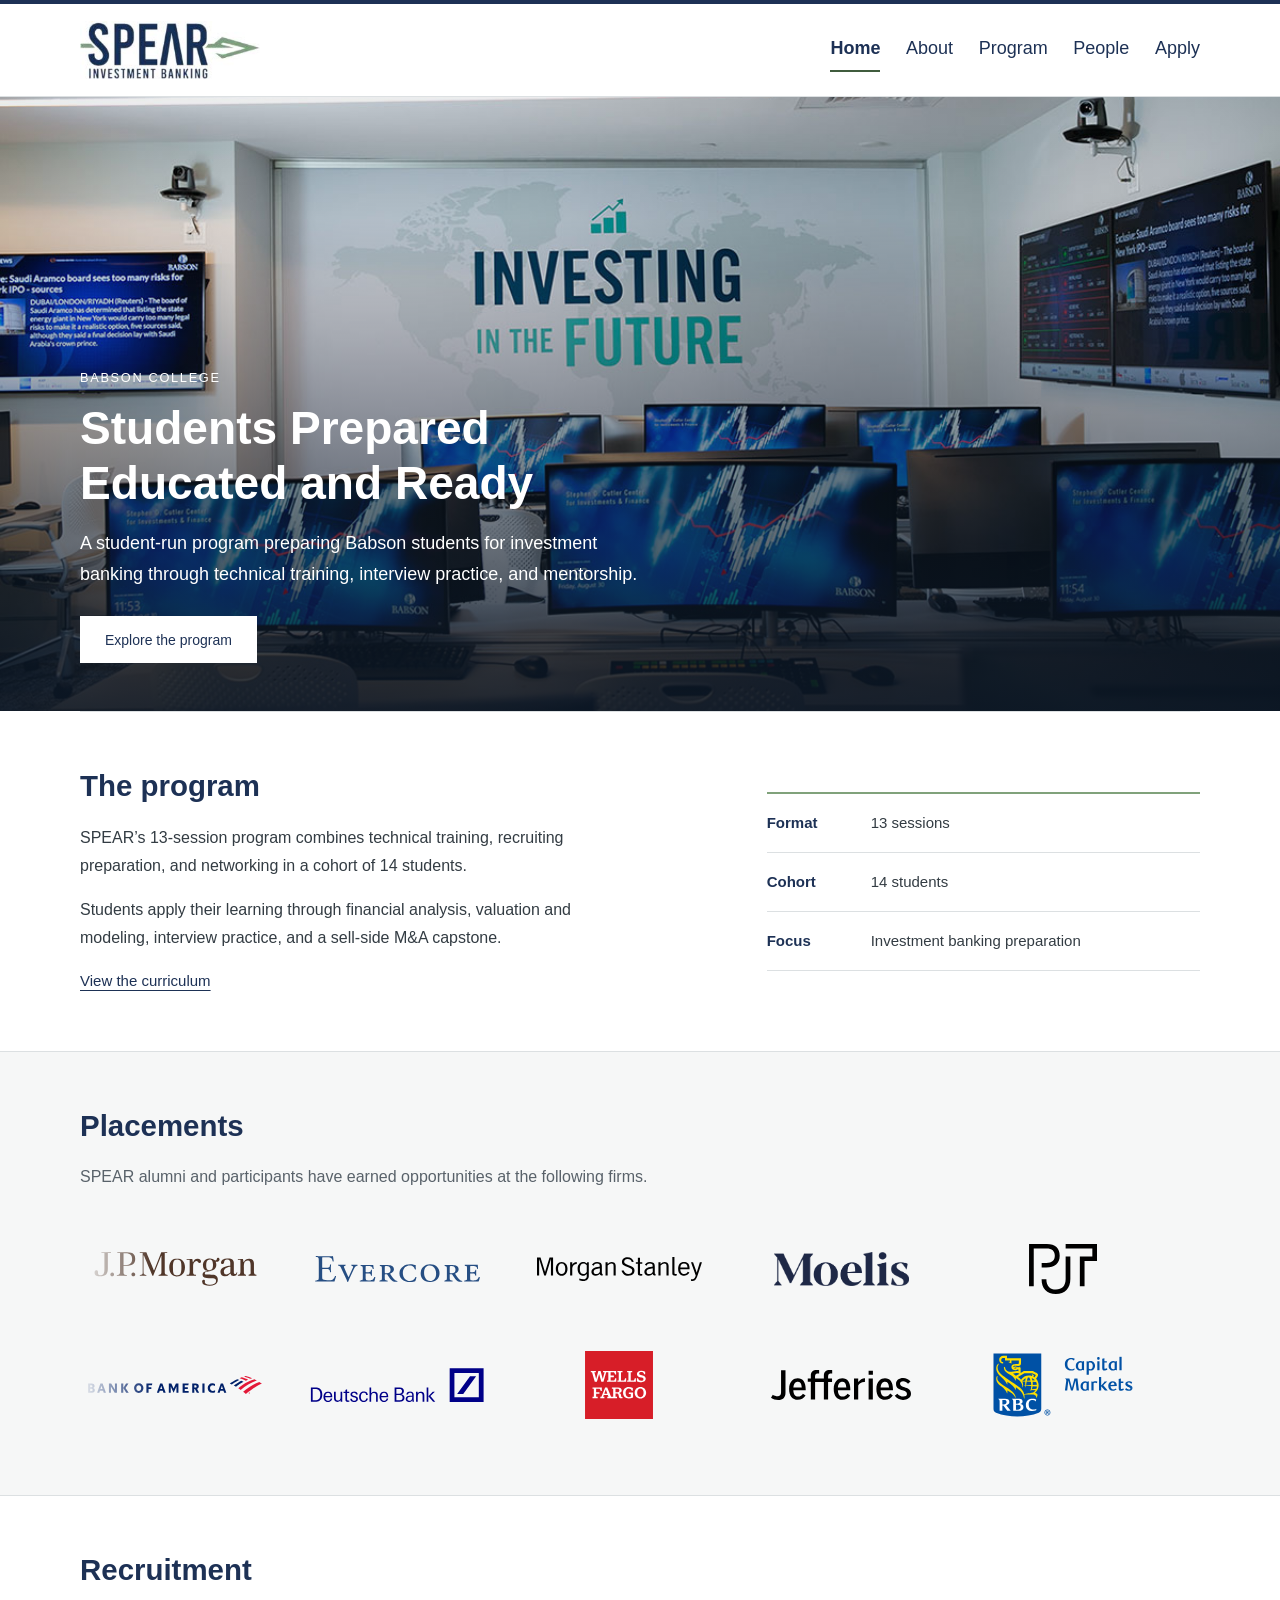
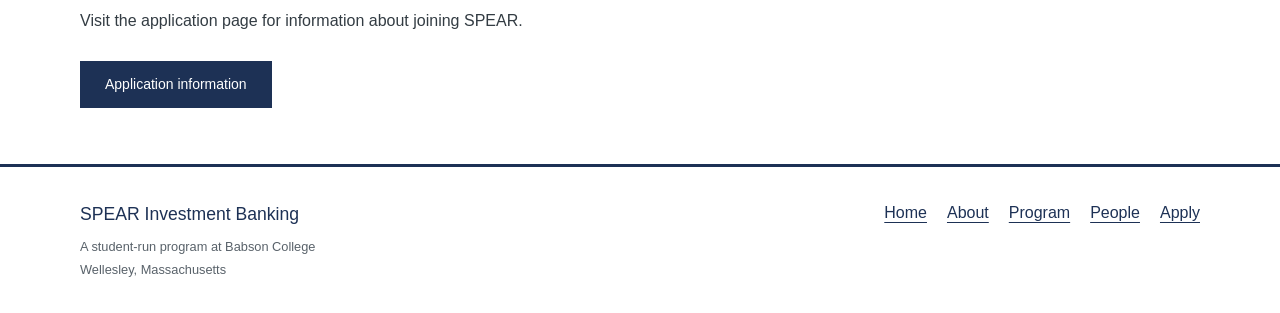
==== index.html @ 6c5a2b83 "Build two-row placement splash with sharper logos and soft edge transitions" ====
<!doctype html>
<html lang="en">
<head>
<meta charset="utf-8">
<meta name="viewport" content="width=device-width, initial-scale=1">
<title>Babson College | SPEAR Investment Banking</title>
<meta name="description" content="SPEAR is a student-run investment banking preparation program at Babson College.">
<link rel="stylesheet" href="styles.css?v=logo-rows-2">
</head>
<body>
<a class="skip-link" href="#main">Skip to content</a>
<header class="site-header"><div class="wrap header-inner">
<a class="logo" href="index.html" aria-label="SPEAR home"><img src="images/spear-logo.jpeg" alt="SPEAR Investment Banking"></a>
<nav class="nav-links" aria-label="Main navigation"><a href="index.html" aria-current="page">Home</a>
<a href="about.html">About</a>
<a href="program.html">Program</a>
<a href="people.html">People</a>
<a href="apply.html">Apply</a></nav>
</div></header>
<main id="main">
<section class="home-hero">
<img class="hero-backdrop" src="images/cutler-center.png" width="1200" height="630" alt="" fetchpriority="high">
<div class="hero-shade"></div>
<div class="wrap hero-content">
<p class="overline">Babson College</p>
<h1>Students Prepared Educated and Ready</h1>
<p class="hero-description">A student-run program preparing Babson students for investment banking through technical training, interview practice, and mentorship.</p>
<a class="button" href="program.html">Explore the program</a>
</div>
</section>
<section class="section wrap overview"><div><h2>The program</h2><p>SPEAR’s 13-session program combines technical training, recruiting preparation, and networking in a cohort of 14 students.</p><p>Students apply their learning through financial analysis, valuation and modeling, interview practice, and a sell-side M&amp;A capstone.</p><a class="text-link" href="program.html">View the curriculum</a></div><dl class="program-facts"><div><dt>Format</dt><dd>13 sessions</dd></div><div><dt>Cohort</dt><dd>14 students</dd></div><div><dt>Focus</dt><dd>Investment banking preparation</dd></div></dl></section>
<section class="section placement-section" id="placements"><div class="wrap"><h2>Placements</h2><p class="placement-description">SPEAR alumni and participants have earned opportunities at the following firms.</p><div class="logo-carousel" data-logo-carousel>
<div class="logo-controls"><button class="logo-toggle" type="button" aria-controls="placement-logos" aria-pressed="false" hidden>Pause logos</button></div>
<div class="logo-viewport" id="placement-logos" role="region" aria-label="Placement firm logos" tabindex="0">
<div class="logo-row"><div class="logo-track"><ul class="logo-group" aria-label="Firms, row 1">
<li><img src="images/firms/jpmorgan.svg" alt="J.P. Morgan" width="180" height="56" decoding="async"><span class="logo-fallback" hidden>J.P. Morgan</span></li>
<li><img src="images/firms/evercore.svg" alt="Evercore" width="180" height="56" decoding="async"><span class="logo-fallback" hidden>Evercore</span></li>
<li><img src="images/firms/morgan-stanley.svg" alt="Morgan Stanley" width="180" height="56" decoding="async"><span class="logo-fallback" hidden>Morgan Stanley</span></li>
<li><img src="images/firms/moelis.png" alt="Moelis" width="180" height="56" decoding="async"><span class="logo-fallback" hidden>Moelis</span></li>
<li><img src="images/firms/pjt.svg" alt="PJT Partners" width="180" height="56" decoding="async"><span class="logo-fallback" hidden>PJT Partners</span></li>
<li><img src="images/firms/houlihan-lokey.svg" alt="Houlihan Lokey" width="180" height="56" decoding="async"><span class="logo-fallback" hidden>Houlihan Lokey</span></li>
<li><img src="images/firms/william-blair.svg" alt="William Blair" width="180" height="56" decoding="async"><span class="logo-fallback" hidden>William Blair</span></li>
<li><img src="images/firms/stifel.svg" alt="Stifel" width="180" height="56" decoding="async"><span class="logo-fallback" hidden>Stifel</span></li>
<li><img src="images/firms/piper-sandler.svg" alt="Piper Sandler" width="180" height="56" decoding="async"><span class="logo-fallback" hidden>Piper Sandler</span></li>
<li><img src="images/firms/goldman-sachs.svg" alt="Goldman Sachs" width="180" height="56" decoding="async"><span class="logo-fallback" hidden>Goldman Sachs</span></li>
</ul></div></div>
<div class="logo-row"><div class="logo-track"><ul class="logo-group" aria-label="Firms, row 2">
<li><img src="images/firms/bank-of-america.svg" alt="Bank of America" width="180" height="56" decoding="async"><span class="logo-fallback" hidden>Bank of America</span></li>
<li><img src="images/firms/deutsche-bank.svg" alt="Deutsche Bank" width="180" height="56" decoding="async"><span class="logo-fallback" hidden>Deutsche Bank</span></li>
<li><img src="images/firms/wells-fargo.svg" alt="Wells Fargo" width="180" height="56" decoding="async"><span class="logo-fallback" hidden>Wells Fargo</span></li>
<li><img src="images/firms/jefferies.svg" alt="Jefferies" width="180" height="56" decoding="async"><span class="logo-fallback" hidden>Jefferies</span></li>
<li><img src="images/firms/rbc.svg" alt="RBC Capital Markets" width="180" height="56" decoding="async"><span class="logo-fallback" hidden>RBC Capital Markets</span></li>
<li><img src="images/firms/rothschild.png" alt="Rothschild &amp; Co" width="180" height="56" decoding="async"><span class="logo-fallback" hidden>Rothschild &amp; Co</span></li>
<li><img src="images/firms/guggenheim.svg" alt="Guggenheim Partners" width="180" height="56" decoding="async"><span class="logo-fallback" hidden>Guggenheim Partners</span></li>
<li><img src="images/firms/bmo.svg" alt="BMO" width="180" height="56" decoding="async"><span class="logo-fallback" hidden>BMO</span></li>
<li><img src="images/firms/raymond-james.svg" alt="Raymond James" width="180" height="56" decoding="async"><span class="logo-fallback" hidden>Raymond James</span></li>
<li><img src="https://www.cantor.com/wp-content/uploads/2024/06/Cantor_logo_regular_RGB.png" alt="Cantor" width="180" height="56" decoding="async"><span class="logo-fallback" hidden>Cantor</span></li>
</ul></div></div>
</div>
</div></div></section>
<section class="section wrap recruitment-summary"><h2>Recruitment</h2><p>Visit the application page for information about joining SPEAR.</p><a class="button" href="apply.html">Application information</a></section></main>
<footer class="site-footer"><div class="wrap footer-inner">
<div><p class="footer-title">SPEAR Investment Banking</p><p>A student-run program at Babson College<br>Wellesley, Massachusetts</p></div>
<nav aria-label="Footer navigation"><a href="index.html" aria-current="page">Home</a>
<a href="about.html">About</a>
<a href="program.html">Program</a>
<a href="people.html">People</a>
<a href="apply.html">Apply</a></nav>
</div></footer>
<script src="script.js?v=logo-rows-2" defer></script>
</body>
</html>
---- styles.css ----
/* Shared colors and type: restrained institutional styling across all pages. */
:root {
  --navy: #1d3155;
  --green: #80a27b;
  --green-ink: #405c3d;
  --text: #333c43;
  --muted: #59626a;
  --line: #dce0e2;
  --white: #ffffff;
  --surface: #f6f7f7;
  --sans: Calibri, Arial, Helvetica, sans-serif;
}
* { box-sizing: border-box; }
html { scroll-behavior: smooth; scroll-padding-top: 7rem; }
body { margin: 0; background: var(--white); color: var(--text); font: 1rem/1.75 var(--sans); }
a { color: var(--navy); text-underline-offset: .25em; }
a:hover { color: var(--green-ink); }
a:focus-visible { outline: 2px solid var(--green-ink); outline-offset: 5px; }
h1, h2, h3, p, figure { margin: 0; }
h1, h2, h3 { font-family: var(--sans); font-weight: 700; color: var(--navy); line-height: 1.2; }
h1 { font-size: clamp(2.25rem, 4vw, 3.5rem); }
h2 { font-size: clamp(1.6rem, 2.3vw, 2rem); }
h3 { font-size: 1.25rem; }
p + p { margin-top: 1rem; }
img { max-width: 100%; display: block; }
.wrap { width: min(1120px, 88%); margin-inline: auto; }
.site-header { position: sticky; top: 0; z-index: 10; background: var(--white); border-top: 4px solid var(--navy); border-bottom: 1px solid var(--line); }
.header-inner { min-height: 92px; display: flex; justify-content: space-between; align-items: center; gap: 2rem; padding-block: 1rem; }
.logo { width: 180px; flex-shrink: 0; }
.nav-links { display: flex; flex-wrap: wrap; gap: 1.6rem; align-items: center; }
.nav-links a { display: inline-flex; align-items: center; min-height: 44px; font-size: 1.125rem; text-decoration: none; border-bottom: 2px solid transparent; }
.nav-links a:hover, .nav-links a[aria-current="page"] { border-bottom-color: var(--green-ink); }
.nav-links a[aria-current="page"] { font-weight: 700; }
.skip-link { position: fixed; top: -10rem; left: 1rem; padding: .75rem 1rem; background: var(--white); z-index: 20; }
.skip-link:focus { top: 1rem; }
.overline { font-size: .8rem; letter-spacing: .13em; text-transform: uppercase; color: var(--green-ink); margin-bottom: 1rem; }
.intro { font-size: 1.125rem; line-height: 1.7; margin-top: 1.4rem; max-width: 62ch; }
.button { display: inline-block; margin-top: 1.6rem; padding: .65rem 1.5rem; background: var(--navy); color: var(--white); font-size: .875rem; text-decoration: none; border: 1px solid var(--navy); }
.button:hover { color: var(--white); background: var(--green-ink); border-color: var(--green-ink); }
.section { padding-block: 3.5rem; }
.section h2 { margin-bottom: 1.25rem; }
.overview { display: grid; grid-template-columns: minmax(0, 1.4fr) minmax(0, 1fr); gap: 5rem; border-top: 1px solid var(--line); }
.overview p { max-width: 62ch; }
.text-link { display: inline-block; margin-top: 1rem; font-size: .9375rem; }
.program-facts { margin: 0; align-self: center; border-top: 2px solid var(--green); }
.program-facts > div { display: grid; grid-template-columns: 5rem 1fr; gap: 1.5rem; border-bottom: 1px solid var(--line); padding-block: 1rem; font-size: .9375rem; }
.program-facts dt { font-weight: 700; color: var(--navy); }
.program-facts dd { margin: 0; }
.placement-section { background: var(--surface); border-block: 1px solid var(--line); }
.placement-description { color: var(--muted); }
.recruitment-summary p { max-width: 65ch; }
.page-heading { padding-block: 3.5rem 2.8rem; border-bottom: 1px solid var(--line); }
.page-content { padding-block: .5rem 3rem; }
.text-section { display: grid; grid-template-columns: minmax(0, 1fr) minmax(0, 2fr); gap: 4rem; padding-block: 2.5rem; border-bottom: 1px solid var(--line); }
.text-section:last-child { border-bottom: 0; }
.text-section p { max-width: 66ch; }
.program-summary { padding-block: 1.5rem .5rem; color: var(--muted); font-size: .9375rem; }
.topic-list { columns: 2; column-gap: 2rem; margin: 1rem 0 0; padding-left: 1.2rem; }
.topic-list li { padding-block: .2rem; break-inside: avoid; }
.availability { color: var(--muted); }
.site-footer { background: var(--white); border-top: 3px solid var(--navy); padding-block: 2rem; }
.footer-inner { display: flex; justify-content: space-between; gap: 2rem; }
.footer-title { font-family: var(--sans); color: var(--navy); font-size: 1.1rem; }
.site-footer p:not(.footer-title) { font-size: .8rem; color: var(--muted); margin-top: .4rem; }
.site-footer nav { display: flex; gap: .5rem 1.25rem; flex-wrap: wrap; align-content: start; }
.site-footer nav a { font-size: 1rem; }
@media (max-width: 900px) {
  .header-inner { flex-direction: column; gap: .5rem; }
  .logo { width: 165px; }
  .nav-links { justify-content: center; gap: .25rem 1.5rem; }
  .overview { gap: 2.5rem; }
  .text-section { gap: 2rem; grid-template-columns: minmax(0, 1fr) minmax(0, 1.8fr); }
  .footer-inner { flex-direction: column; }
  html { scroll-padding-top: 10rem; }
}
@media (max-width: 640px) {
  .site-header { position: relative; }
  html { scroll-padding-top: 1rem; }
  .wrap { width: 88%; }
  .overview, .text-section { grid-template-columns: minmax(0, 1fr); gap: 1.5rem; }
      .section { padding-block: 2.5rem; }
  .page-heading { padding-block: 2.5rem 2rem; }
  .text-section { padding-block: 2rem; }
  .topic-list { columns: 1; }
}
@media (prefers-reduced-motion: reduce) { html { scroll-behavior: auto; } }

/* The supplied Cutler photo fills the hero; shading is vertical, not a white fade. */
.home-hero { position: relative; isolation: isolate; overflow: hidden; background: var(--navy); min-height: clamp(540px, 48vw, 650px); display: flex; align-items: flex-end; }
.hero-backdrop { position: absolute; inset: 0; width: 100%; height: 100%; object-fit: cover; object-position: center 40%; z-index: -2; }
.hero-shade { position: absolute; inset: 0; background: linear-gradient(180deg, rgba(12,24,39,.08) 20%, rgba(12,24,39,.38) 48%, rgba(12,24,39,.9) 100%); z-index: -1; }
.hero-content { padding-block: 3rem; color: var(--white); }
.hero-content .overline { color: var(--white); margin-bottom: .7rem; }
.hero-content h1 { color: var(--white); font-size: clamp(2rem, 3.6vw, 3rem); max-width: 24ch; }
.hero-description { max-width: 58ch; margin-top: 1rem; font-size: 1.125rem; color: var(--white); }
.hero-content .button { border-color: var(--white); background: var(--white); color: var(--navy); }
.hero-content .button:hover { background: var(--green); border-color: var(--green); }
.hero-content a:focus-visible { outline-color: var(--white); }
.team-heading { margin-bottom: 2.5rem; }
.team-heading p { color: var(--muted); margin-top: .8rem; }
.facilitator-grid { display: grid; grid-template-columns: repeat(3, minmax(0, 1fr)); gap: 2.5rem; }
.facilitator { border-top: 3px solid var(--green); padding-top: 1.5rem; }
.facilitator h3 { font-size: 1.55rem; }
.class-year { color: var(--muted); font-size: .875rem; margin-bottom: .6rem; }
.facilitator .role { color: var(--green-ink); font-size: .9375rem; font-weight: 700; margin-top: .5rem; }
.facilitator > p:not(.class-year):not(.role) { margin-top: 1.1rem; }
.profile-links { display: flex; flex-wrap: wrap; gap: .7rem 1.2rem; margin-top: 1.3rem; font-size: .9375rem; }
@media (max-width: 760px) {
  .facilitator-grid { grid-template-columns: 1fr; gap: 2rem; }
  .facilitator { max-width: 65ch; }
}
@media (max-width: 640px) {
  .home-hero { min-height: 570px; }
  .hero-content { padding-block: 2rem; }
  .hero-backdrop { object-position: 52% center; }
  .hero-shade { background: linear-gradient(180deg, rgba(12,24,39,.1) 10%, rgba(12,24,39,.55) 40%, rgba(12,24,39,.94) 100%); }
  .hero-description { max-width: 100%; font-size: 1rem; }
}

/* Two continuous rows with feathered edges and a static reduced-motion layout. */
.logo-carousel { position: relative; margin-top: 1.5rem; }
.logo-controls { position: absolute; z-index: 2; right: 0; top: -2rem; }
.logo-toggle:not(:focus-visible) { position: absolute; width: 1px; height: 1px; padding: 0; margin: -1px; overflow: hidden; clip-path: inset(50%); white-space: nowrap; }
.logo-toggle { border: 1px solid var(--line); padding: .4rem .9rem; min-height: 44px; background: var(--white); color: var(--navy); font: 1rem var(--sans); cursor: pointer; }
.logo-toggle:hover { border-color: var(--navy); }
.logo-toggle:focus-visible, .logo-viewport:focus-visible { outline: 2px solid var(--green-ink); outline-offset: 4px; }
.logo-carousel [hidden] { display: none !important; }
.logo-viewport { background: transparent; }
.logo-row { overflow-x: auto; }
.logo-carousel.is-enhanced .logo-row {
  overflow: hidden;
  mask-image: linear-gradient(to right, transparent, #000 72px, #000 calc(100% - 72px), transparent);
  -webkit-mask-image: linear-gradient(to right, transparent, #000 72px, #000 calc(100% - 72px), transparent);
}
.logo-row + .logo-row { margin-top: .5rem; }
.logo-track { display: flex; width: max-content; }
.logo-group { display: flex; align-items: center; flex: 0 0 auto; gap: 2rem; list-style: none; margin: 0; padding: .75rem 2rem .75rem 0; }
.logo-group li { width: 190px; height: 84px; flex: 0 0 auto; display: flex; align-items: center; justify-content: center; padding: .5rem; }
.logo-group img { width: var(--logo-width, 165px); height: var(--logo-height, 50px); object-fit: contain; mix-blend-mode: multiply; }
.logo-group img[src*="pjt."] { filter: brightness(0); --logo-width: 90px; }
.logo-group img[src*="william-blair"] { filter: brightness(0); --logo-width: 165px; }
.logo-group img[src*="wells-fargo"] { --logo-width: 68px; --logo-height: 68px; mix-blend-mode: normal; }
.logo-group img[src*="goldman-sachs"] { --logo-width: 92px; --logo-height: 64px; }
.logo-group img[src*="deutsche-bank"] { --logo-width: 180px; --logo-height: 50px; }
.logo-group img[src*="rbc."] { --logo-width: 145px; --logo-height: 64px; }
.logo-group img[src*="stifel"] { --logo-width: 130px; }
.logo-group img[src*="bmo."] { --logo-width: 130px; }
.logo-group img[src*="jefferies"] { --logo-width: 140px; }
.logo-fallback { color: var(--navy); font-weight: 700; text-align: center; }
.logo-carousel.is-enhanced .logo-viewport { overflow-x: hidden; }
.logo-carousel.is-enhanced .logo-track { animation: logos-scroll 55s linear infinite; }
.logo-carousel.is-enhanced .logo-row:nth-child(2) .logo-track { animation-direction: reverse; }
.logo-carousel:hover .logo-track,
.logo-carousel:focus-within .logo-track,
.logo-carousel[data-paused="true"] .logo-track { animation-play-state: paused; }
@keyframes logos-scroll { to { transform: translateX(-50%); } }
@media (prefers-reduced-motion: reduce) {
  .logo-carousel.is-enhanced .logo-track { animation: none; transform: none; }
  .logo-carousel.is-enhanced .logo-row { overflow: visible; mask-image: none; -webkit-mask-image: none; }
  .logo-track { width: 100%; }
  .logo-group { width: 100%; flex-wrap: wrap; justify-content: center; gap: 1rem; padding: 1rem 0; }
  .logo-group[aria-hidden="true"], .logo-controls { display: none; }
}

.logo-group img[src*="moelis"] { --logo-width: 135px; --logo-height: 40px; }
.logo-group img[src*="bank-of-america"] { --logo-width: 185px; }
.logo-group img[src*="goldman-sachs"] { --logo-width: 105px; }

.logo-group img[src*="Cantor_logo"] { --logo-width: 130px; }
@media (max-width: 640px) { .logo-carousel.is-enhanced .logo-row { mask-image: linear-gradient(to right, transparent, #000 32px, #000 calc(100% - 32px), transparent); -webkit-mask-image: linear-gradient(to right, transparent, #000 32px, #000 calc(100% - 32px), transparent); } }
@media (max-width: 640px) and (prefers-reduced-motion: reduce) { .logo-carousel.is-enhanced .logo-row { mask-image: none; -webkit-mask-image: none; } }
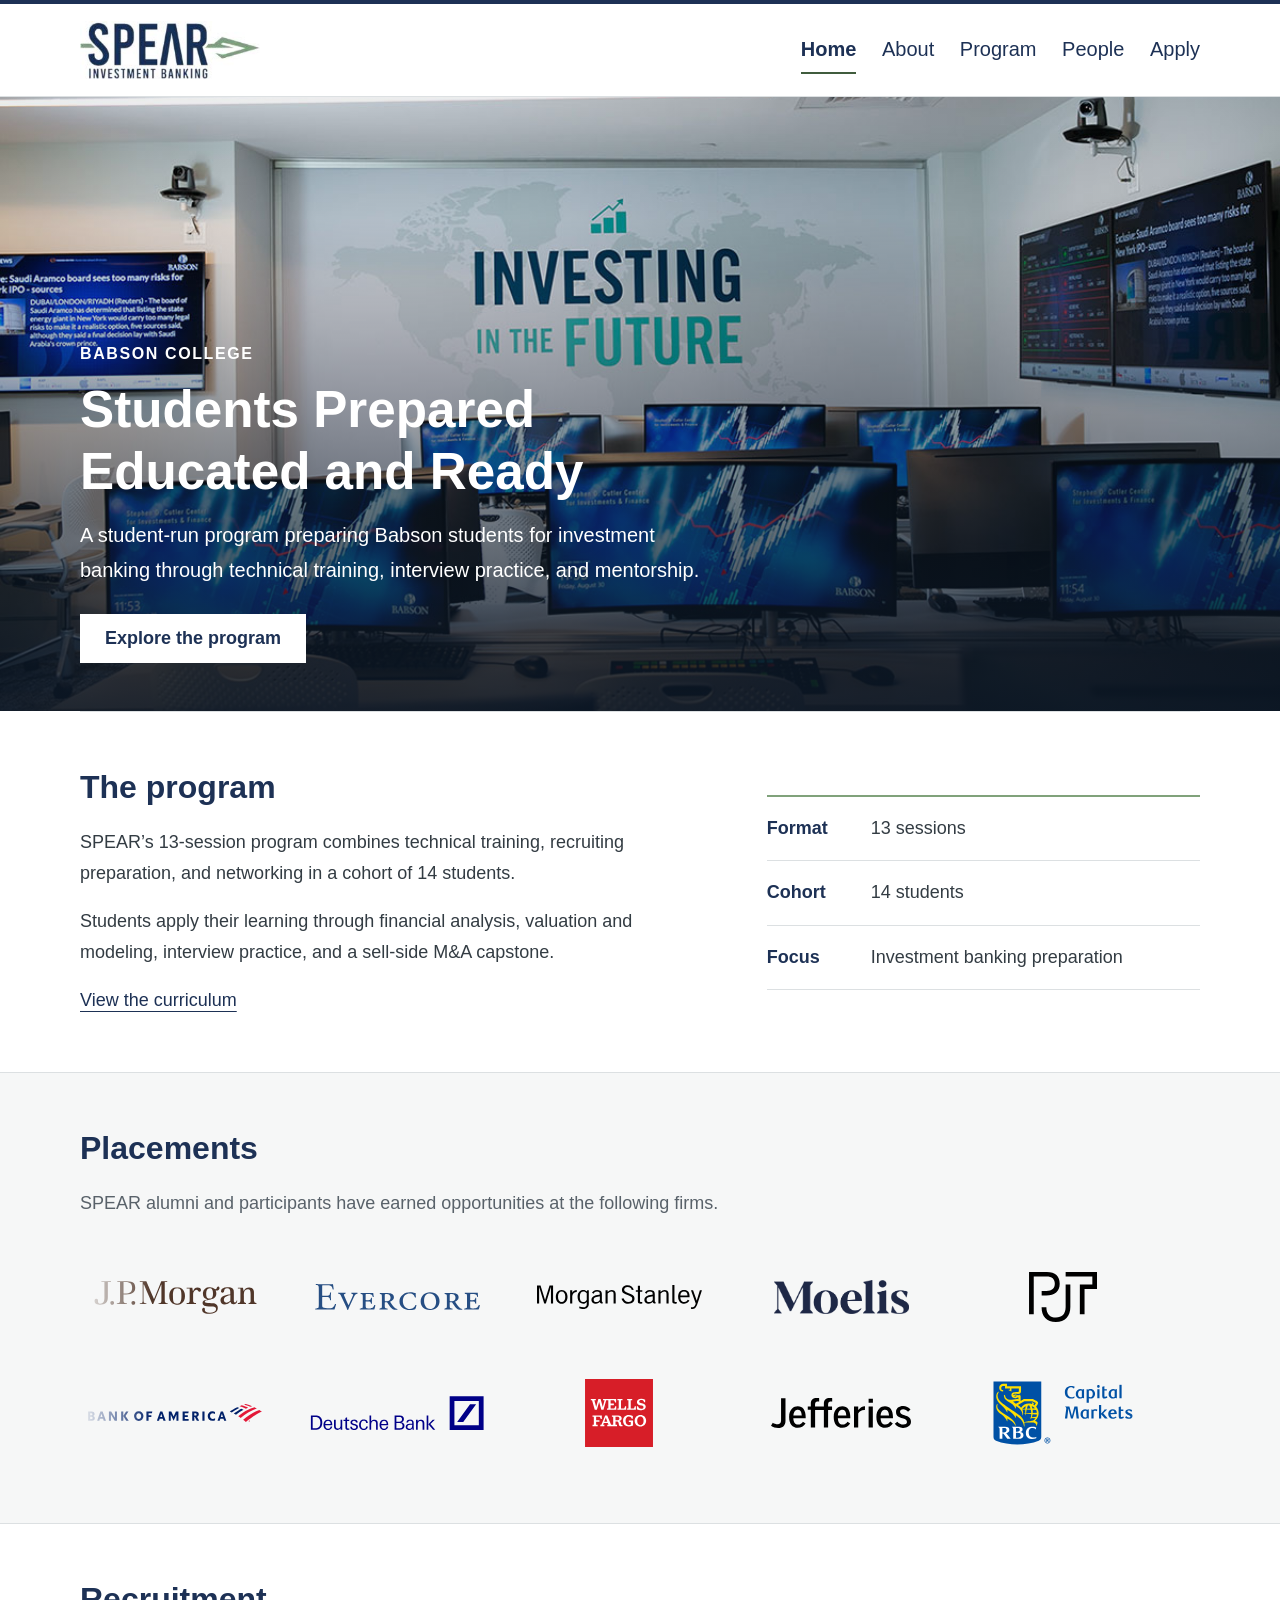
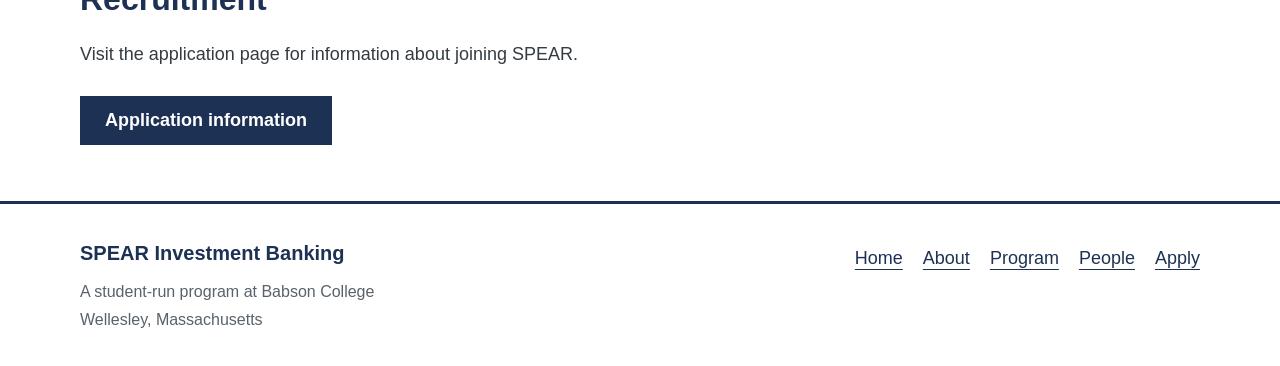
==== commit 79559cd3: "Improve typography and reading comfort across all five pages" ====
--- a/index.html
+++ b/index.html
@@ -5,7 +5,7 @@
 <meta name="viewport" content="width=device-width, initial-scale=1">
 <title>Babson College | SPEAR Investment Banking</title>
 <meta name="description" content="SPEAR is a student-run investment banking preparation program at Babson College.">
-<link rel="stylesheet" href="styles.css?v=logo-rows-2">
+<link rel="stylesheet" href="styles.css?v=readability-1">
 </head>
 <body>
 <a class="skip-link" href="#main">Skip to content</a>
--- a/styles.css
+++ b/styles.css
@@ -12,15 +12,15 @@
 }
 * { box-sizing: border-box; }
 html { scroll-behavior: smooth; scroll-padding-top: 7rem; }
-body { margin: 0; background: var(--white); color: var(--text); font: 1rem/1.75 var(--sans); }
+body { margin: 0; background: var(--white); color: var(--text); font: 1.125rem/1.75 var(--sans); }
 a { color: var(--navy); text-underline-offset: .25em; }
 a:hover { color: var(--green-ink); }
 a:focus-visible { outline: 2px solid var(--green-ink); outline-offset: 5px; }
 h1, h2, h3, p, figure { margin: 0; }
 h1, h2, h3 { font-family: var(--sans); font-weight: 700; color: var(--navy); line-height: 1.2; }
 h1 { font-size: clamp(2.25rem, 4vw, 3.5rem); }
-h2 { font-size: clamp(1.6rem, 2.3vw, 2rem); }
-h3 { font-size: 1.25rem; }
+h2 { font-size: clamp(1.875rem, 2.5vw, 2.25rem); }
+h3 { font-size: 1.5rem; }
 p + p { margin-top: 1rem; }
 img { max-width: 100%; display: block; }
 .wrap { width: min(1120px, 88%); margin-inline: auto; }
@@ -28,22 +28,22 @@
 .header-inner { min-height: 92px; display: flex; justify-content: space-between; align-items: center; gap: 2rem; padding-block: 1rem; }
 .logo { width: 180px; flex-shrink: 0; }
 .nav-links { display: flex; flex-wrap: wrap; gap: 1.6rem; align-items: center; }
-.nav-links a { display: inline-flex; align-items: center; min-height: 44px; font-size: 1.125rem; text-decoration: none; border-bottom: 2px solid transparent; }
+.nav-links a { display: inline-flex; align-items: center; min-height: 48px; font-size: 1.25rem; text-decoration: none; border-bottom: 2px solid transparent; }
 .nav-links a:hover, .nav-links a[aria-current="page"] { border-bottom-color: var(--green-ink); }
 .nav-links a[aria-current="page"] { font-weight: 700; }
 .skip-link { position: fixed; top: -10rem; left: 1rem; padding: .75rem 1rem; background: var(--white); z-index: 20; }
 .skip-link:focus { top: 1rem; }
-.overline { font-size: .8rem; letter-spacing: .13em; text-transform: uppercase; color: var(--green-ink); margin-bottom: 1rem; }
-.intro { font-size: 1.125rem; line-height: 1.7; margin-top: 1.4rem; max-width: 62ch; }
-.button { display: inline-block; margin-top: 1.6rem; padding: .65rem 1.5rem; background: var(--navy); color: var(--white); font-size: .875rem; text-decoration: none; border: 1px solid var(--navy); }
+.overline { font-size: 1rem; font-weight: 600; letter-spacing: .1em; text-transform: uppercase; color: var(--green-ink); margin-bottom: 1rem; }
+.intro { font-size: 1.25rem; line-height: 1.7; margin-top: 1.4rem; max-width: 62ch; }
+.button { display: inline-block; margin-top: 1.6rem; padding: .65rem 1.5rem; background: var(--navy); color: var(--white); font-size: 1.125rem; font-weight: 600; line-height: 1.5; min-height: 48px; text-decoration: none; border: 1px solid var(--navy); }
 .button:hover { color: var(--white); background: var(--green-ink); border-color: var(--green-ink); }
 .section { padding-block: 3.5rem; }
 .section h2 { margin-bottom: 1.25rem; }
 .overview { display: grid; grid-template-columns: minmax(0, 1.4fr) minmax(0, 1fr); gap: 5rem; border-top: 1px solid var(--line); }
 .overview p { max-width: 62ch; }
-.text-link { display: inline-block; margin-top: 1rem; font-size: .9375rem; }
+.text-link { display: inline-block; margin-top: 1rem; font-size: 1.125rem; }
 .program-facts { margin: 0; align-self: center; border-top: 2px solid var(--green); }
-.program-facts > div { display: grid; grid-template-columns: 5rem 1fr; gap: 1.5rem; border-bottom: 1px solid var(--line); padding-block: 1rem; font-size: .9375rem; }
+.program-facts > div { display: grid; grid-template-columns: 5rem 1fr; gap: 1.5rem; border-bottom: 1px solid var(--line); padding-block: 1rem; font-size: 1.125rem; }
 .program-facts dt { font-weight: 700; color: var(--navy); }
 .program-facts dd { margin: 0; }
 .placement-section { background: var(--surface); border-block: 1px solid var(--line); }
@@ -54,16 +54,16 @@
 .text-section { display: grid; grid-template-columns: minmax(0, 1fr) minmax(0, 2fr); gap: 4rem; padding-block: 2.5rem; border-bottom: 1px solid var(--line); }
 .text-section:last-child { border-bottom: 0; }
 .text-section p { max-width: 66ch; }
-.program-summary { padding-block: 1.5rem .5rem; color: var(--muted); font-size: .9375rem; }
+.program-summary { padding-block: 1.5rem .5rem; color: var(--muted); font-size: 1.125rem; }
 .topic-list { columns: 2; column-gap: 2rem; margin: 1rem 0 0; padding-left: 1.2rem; }
-.topic-list li { padding-block: .2rem; break-inside: avoid; }
+.topic-list li { padding-block: .35rem; break-inside: avoid; }
 .availability { color: var(--muted); }
 .site-footer { background: var(--white); border-top: 3px solid var(--navy); padding-block: 2rem; }
 .footer-inner { display: flex; justify-content: space-between; gap: 2rem; }
-.footer-title { font-family: var(--sans); color: var(--navy); font-size: 1.1rem; }
-.site-footer p:not(.footer-title) { font-size: .8rem; color: var(--muted); margin-top: .4rem; }
+.footer-title { font-family: var(--sans); color: var(--navy); font-size: 1.25rem; font-weight: 600; }
+.site-footer p:not(.footer-title) { font-size: 1rem; color: var(--muted); margin-top: .4rem; }
 .site-footer nav { display: flex; gap: .5rem 1.25rem; flex-wrap: wrap; align-content: start; }
-.site-footer nav a { font-size: 1rem; }
+.site-footer nav a { display: inline-flex; align-items: center; min-height: 44px; font-size: 1.125rem; }
 @media (max-width: 900px) {
   .header-inner { flex-direction: column; gap: .5rem; }
   .logo { width: 165px; }
@@ -91,8 +91,8 @@
 .hero-shade { position: absolute; inset: 0; background: linear-gradient(180deg, rgba(12,24,39,.08) 20%, rgba(12,24,39,.38) 48%, rgba(12,24,39,.9) 100%); z-index: -1; }
 .hero-content { padding-block: 3rem; color: var(--white); }
 .hero-content .overline { color: var(--white); margin-bottom: .7rem; }
-.hero-content h1 { color: var(--white); font-size: clamp(2rem, 3.6vw, 3rem); max-width: 24ch; }
-.hero-description { max-width: 58ch; margin-top: 1rem; font-size: 1.125rem; color: var(--white); }
+.hero-content h1 { color: var(--white); font-size: clamp(2.25rem, 4vw, 3.25rem); max-width: 24ch; }
+.hero-description { max-width: 58ch; margin-top: 1rem; font-size: 1.25rem; color: var(--white); }
 .hero-content .button { border-color: var(--white); background: var(--white); color: var(--navy); }
 .hero-content .button:hover { background: var(--green); border-color: var(--green); }
 .hero-content a:focus-visible { outline-color: var(--white); }
@@ -100,12 +100,12 @@
 .team-heading p { color: var(--muted); margin-top: .8rem; }
 .facilitator-grid { display: grid; grid-template-columns: repeat(3, minmax(0, 1fr)); gap: 2.5rem; }
 .facilitator { border-top: 3px solid var(--green); padding-top: 1.5rem; }
-.facilitator h3 { font-size: 1.55rem; }
-.class-year { color: var(--muted); font-size: .875rem; margin-bottom: .6rem; }
-.facilitator .role { color: var(--green-ink); font-size: .9375rem; font-weight: 700; margin-top: .5rem; }
+.facilitator h3 { font-size: 1.75rem; }
+.class-year { color: var(--muted); font-size: 1rem; margin-bottom: .6rem; }
+.facilitator .role { color: var(--green-ink); font-size: 1.125rem; font-weight: 700; margin-top: .5rem; }
 .facilitator > p:not(.class-year):not(.role) { margin-top: 1.1rem; }
-.profile-links { display: flex; flex-wrap: wrap; gap: .7rem 1.2rem; margin-top: 1.3rem; font-size: .9375rem; }
-@media (max-width: 760px) {
+.profile-links { display: flex; flex-wrap: wrap; gap: .7rem 1.2rem; margin-top: 1.3rem; font-size: 1.125rem; }
+@media (max-width: 960px) {
   .facilitator-grid { grid-template-columns: 1fr; gap: 2rem; }
   .facilitator { max-width: 65ch; }
 }
@@ -114,7 +114,7 @@
   .hero-content { padding-block: 2rem; }
   .hero-backdrop { object-position: 52% center; }
   .hero-shade { background: linear-gradient(180deg, rgba(12,24,39,.1) 10%, rgba(12,24,39,.55) 40%, rgba(12,24,39,.94) 100%); }
-  .hero-description { max-width: 100%; font-size: 1rem; }
+  .hero-description { max-width: 100%; font-size: 1.125rem; }
 }
 
 /* Two continuous rows with feathered edges and a static reduced-motion layout. */
@@ -169,3 +169,12 @@
 .logo-group img[src*="Cantor_logo"] { --logo-width: 130px; }
 @media (max-width: 640px) { .logo-carousel.is-enhanced .logo-row { mask-image: linear-gradient(to right, transparent, #000 32px, #000 calc(100% - 32px), transparent); -webkit-mask-image: linear-gradient(to right, transparent, #000 32px, #000 calc(100% - 32px), transparent); } }
 @media (max-width: 640px) and (prefers-reduced-motion: reduce) { .logo-carousel.is-enhanced .logo-row { mask-image: none; -webkit-mask-image: none; } }
+
+/* Keep larger text comfortable in narrow layouts. */
+.text-section > div, .facilitator { min-width: 0; }
+.profile-links a { display: inline-flex; align-items: center; min-height: 44px; }
+@media (max-width: 640px) {
+  .nav-links { column-gap: 1.25rem; }
+  .nav-links a { font-size: 1.125rem; }
+  .program-facts > div { grid-template-columns: 5rem minmax(0, 1fr); gap: 1rem; }
+}
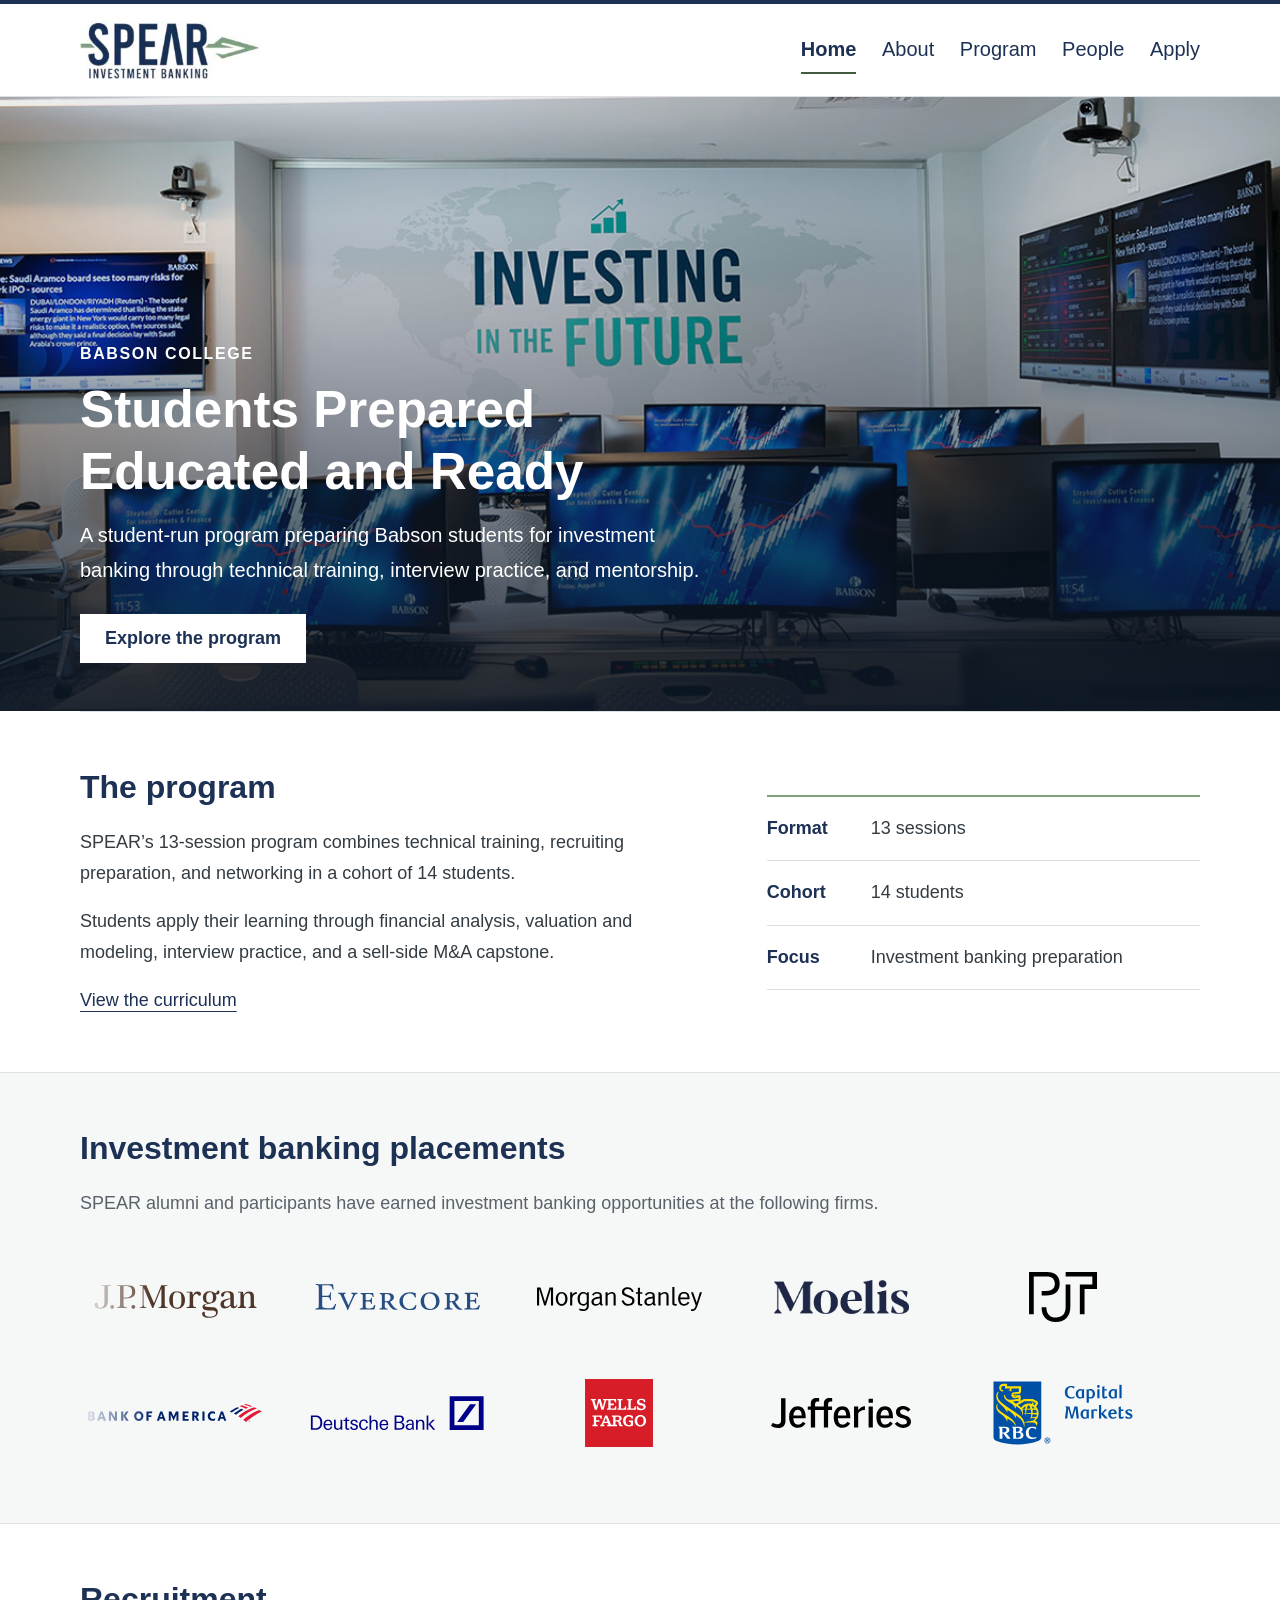
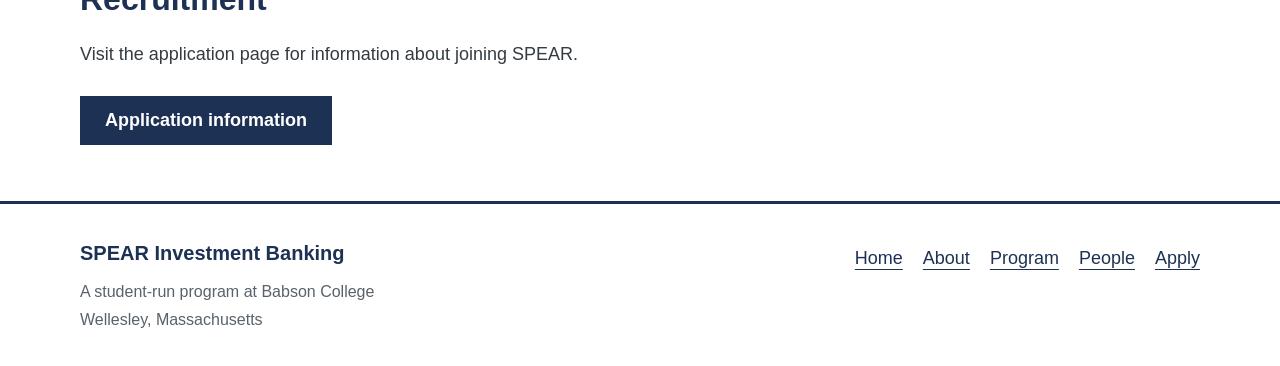
==== commit f2b224cc: "Clarify investment banking placements and optically center wordmarks" ====
--- a/index.html
+++ b/index.html
@@ -5,7 +5,7 @@
 <meta name="viewport" content="width=device-width, initial-scale=1">
 <title>Babson College | SPEAR Investment Banking</title>
 <meta name="description" content="SPEAR is a student-run investment banking preparation program at Babson College.">
-<link rel="stylesheet" href="styles.css?v=readability-1">
+<link rel="stylesheet" href="styles.css?v=placement-alignment-1">
 </head>
 <body>
 <a class="skip-link" href="#main">Skip to content</a>
@@ -29,9 +29,9 @@
 </div>
 </section>
 <section class="section wrap overview"><div><h2>The program</h2><p>SPEAR’s 13-session program combines technical training, recruiting preparation, and networking in a cohort of 14 students.</p><p>Students apply their learning through financial analysis, valuation and modeling, interview practice, and a sell-side M&amp;A capstone.</p><a class="text-link" href="program.html">View the curriculum</a></div><dl class="program-facts"><div><dt>Format</dt><dd>13 sessions</dd></div><div><dt>Cohort</dt><dd>14 students</dd></div><div><dt>Focus</dt><dd>Investment banking preparation</dd></div></dl></section>
-<section class="section placement-section" id="placements"><div class="wrap"><h2>Placements</h2><p class="placement-description">SPEAR alumni and participants have earned opportunities at the following firms.</p><div class="logo-carousel" data-logo-carousel>
+<section class="section placement-section" id="placements"><div class="wrap"><h2>Investment banking placements</h2><p class="placement-description">SPEAR alumni and participants have earned investment banking opportunities at the following firms.</p><div class="logo-carousel" data-logo-carousel>
 <div class="logo-controls"><button class="logo-toggle" type="button" aria-controls="placement-logos" aria-pressed="false" hidden>Pause logos</button></div>
-<div class="logo-viewport" id="placement-logos" role="region" aria-label="Placement firm logos" tabindex="0">
+<div class="logo-viewport" id="placement-logos" role="region" aria-label="Investment banking placement firm logos" tabindex="0">
 <div class="logo-row"><div class="logo-track"><ul class="logo-group" aria-label="Firms, row 1">
 <li><img src="images/firms/jpmorgan.svg" alt="J.P. Morgan" width="180" height="56" decoding="async"><span class="logo-fallback" hidden>J.P. Morgan</span></li>
 <li><img src="images/firms/evercore.svg" alt="Evercore" width="180" height="56" decoding="async"><span class="logo-fallback" hidden>Evercore</span></li>
--- a/styles.css
+++ b/styles.css
@@ -136,7 +136,7 @@
 .logo-track { display: flex; width: max-content; }
 .logo-group { display: flex; align-items: center; flex: 0 0 auto; gap: 2rem; list-style: none; margin: 0; padding: .75rem 2rem .75rem 0; }
 .logo-group li { width: 190px; height: 84px; flex: 0 0 auto; display: flex; align-items: center; justify-content: center; padding: .5rem; }
-.logo-group img { width: var(--logo-width, 165px); height: var(--logo-height, 50px); object-fit: contain; mix-blend-mode: multiply; }
+.logo-group img { width: var(--logo-width, 165px); height: var(--logo-height, 50px); object-fit: contain; object-position: center; transform: translateY(var(--logo-offset-y, 0px)); mix-blend-mode: multiply; }
 .logo-group img[src*="pjt."] { filter: brightness(0); --logo-width: 90px; }
 .logo-group img[src*="william-blair"] { filter: brightness(0); --logo-width: 165px; }
 .logo-group img[src*="wells-fargo"] { --logo-width: 68px; --logo-height: 68px; mix-blend-mode: normal; }
@@ -178,3 +178,7 @@
   .nav-links a { font-size: 1.125rem; }
   .program-facts > div { grid-template-columns: 5rem minmax(0, 1fr); gap: 1rem; }
 }
+
+/* Optical centering: long descenders make these wordmarks appear above center. */
+.logo-group img[src*="jpmorgan"] { --logo-offset-y: 4px; }
+.logo-group img[src*="morgan-stanley"] { --logo-offset-y: 2px; }
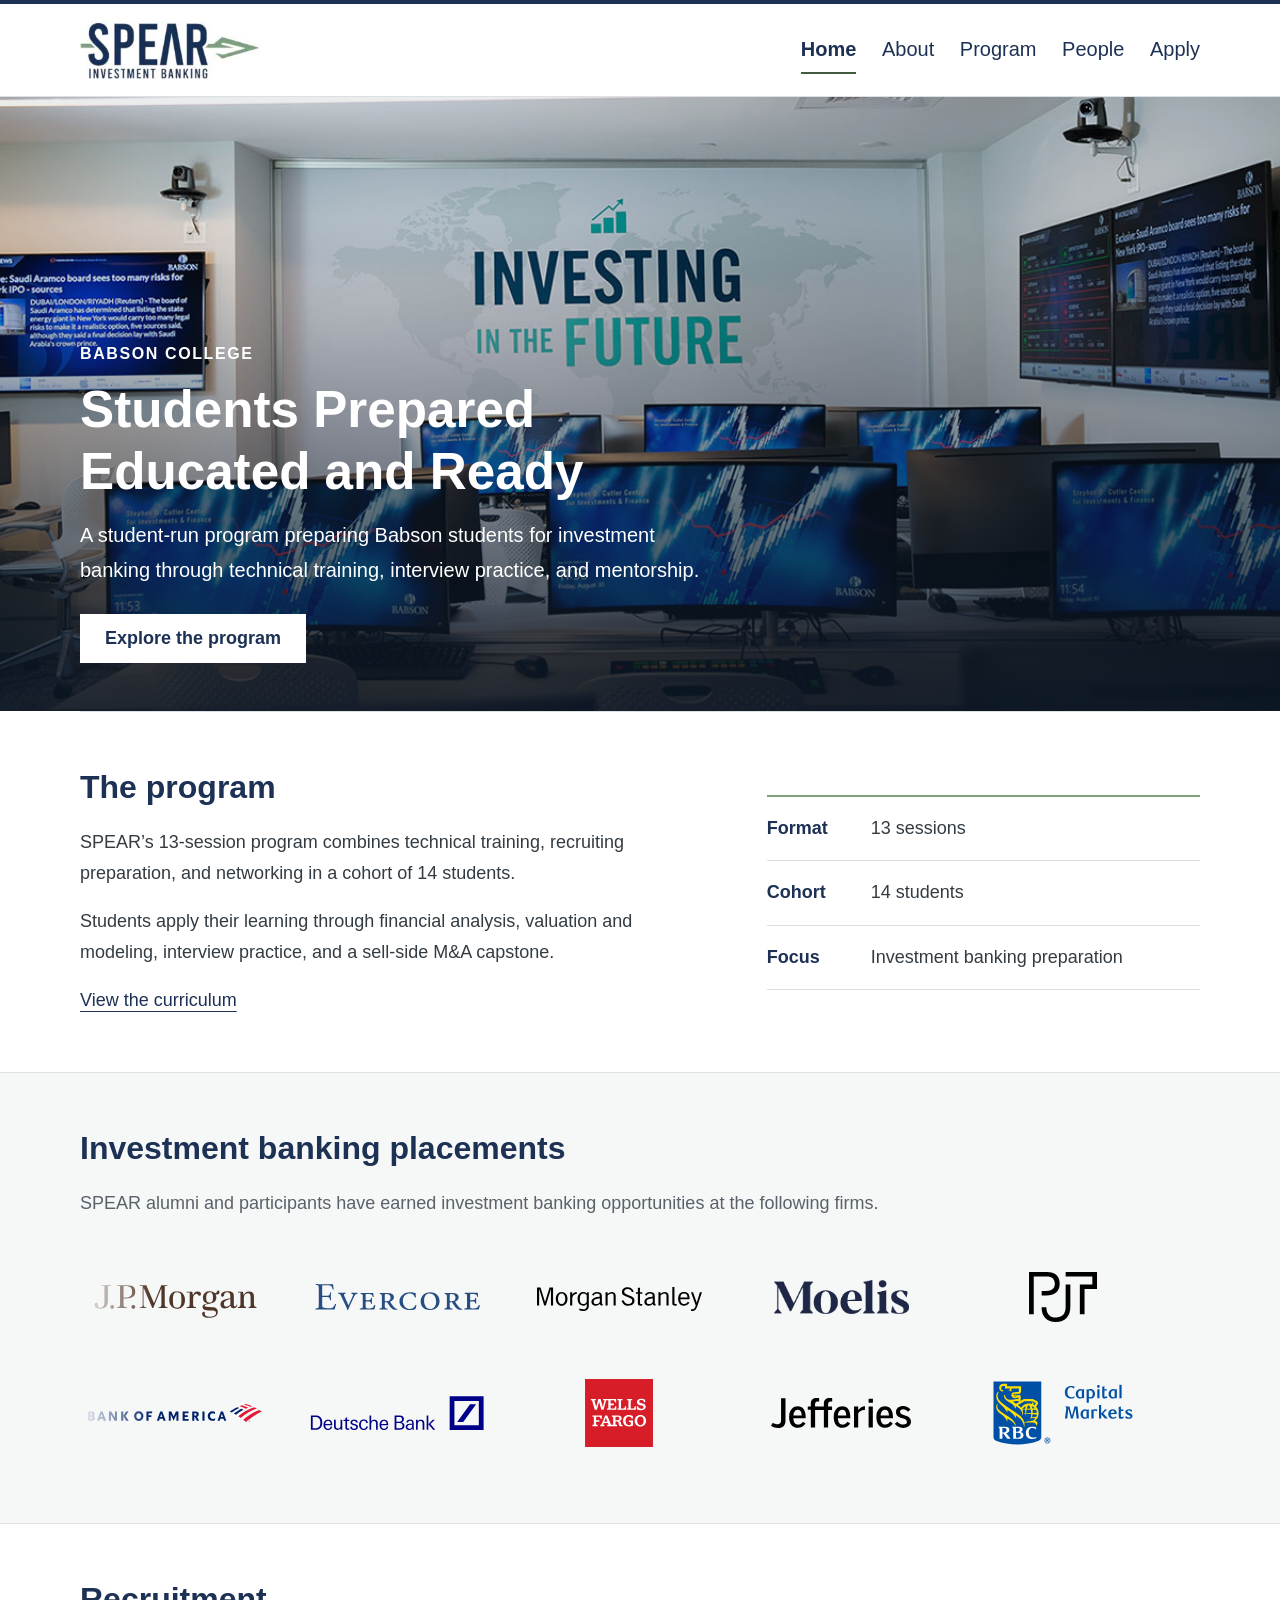
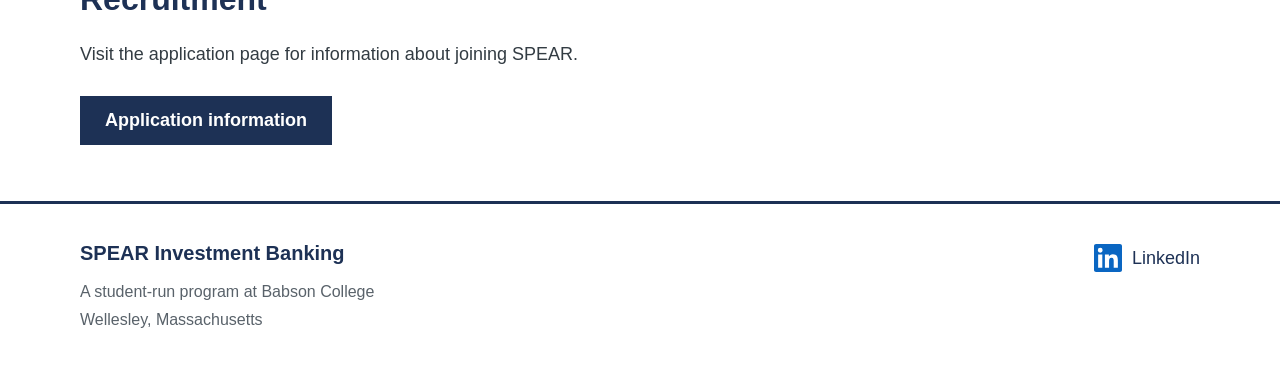
==== commit 10e7cb01: "Simplify program and facilitator labels and add SPEAR LinkedIn footer" ====
--- a/index.html
+++ b/index.html
@@ -5,7 +5,7 @@
 <meta name="viewport" content="width=device-width, initial-scale=1">
 <title>Babson College | SPEAR Investment Banking</title>
 <meta name="description" content="SPEAR is a student-run investment banking preparation program at Babson College.">
-<link rel="stylesheet" href="styles.css?v=placement-alignment-1">
+<link rel="stylesheet" href="styles.css?v=footer-cleanup-1">
 </head>
 <body>
 <a class="skip-link" href="#main">Skip to content</a>
@@ -61,11 +61,7 @@
 <section class="section wrap recruitment-summary"><h2>Recruitment</h2><p>Visit the application page for information about joining SPEAR.</p><a class="button" href="apply.html">Application information</a></section></main>
 <footer class="site-footer"><div class="wrap footer-inner">
 <div><p class="footer-title">SPEAR Investment Banking</p><p>A student-run program at Babson College<br>Wellesley, Massachusetts</p></div>
-<nav aria-label="Footer navigation"><a href="index.html" aria-current="page">Home</a>
-<a href="about.html">About</a>
-<a href="program.html">Program</a>
-<a href="people.html">People</a>
-<a href="apply.html">Apply</a></nav>
+<a class="footer-linkedin" href="https://www.linkedin.com/company/spear-ib/" aria-label="SPEAR Investment Banking on LinkedIn"><svg viewBox="0 0 24 24" aria-hidden="true" focusable="false"><path fill="currentColor" d="M20.447 20.452h-3.554v-5.569c0-1.328-.027-3.037-1.852-3.037-1.853 0-2.136 1.445-2.136 2.939v5.667H9.351V9h3.414v1.561h.049c.476-.9 1.637-1.85 3.37-1.85 3.601 0 4.267 2.37 4.267 5.455v6.286zM5.337 7.433a2.062 2.062 0 1 1 0-4.124 2.062 2.062 0 0 1 0 4.124zM7.119 20.452H3.555V9h3.564v11.452zM22.225 0H1.771C.792 0 0 .774 0 1.729v20.542C0 23.227.792 24 1.771 24h20.451C23.2 24 24 23.227 24 22.271V1.729C24 .774 23.2 0 22.222 0z"/></svg><span>LinkedIn</span></a>
 </div></footer>
 <script src="script.js?v=logo-rows-2" defer></script>
 </body>
--- a/styles.css
+++ b/styles.css
@@ -182,3 +182,186 @@
 /* Optical centering: long descenders make these wordmarks appear above center. */
 .logo-group img[src*="jpmorgan"] { --logo-offset-y: 4px; }
 .logo-group img[src*="morgan-stanley"] { --logo-offset-y: 2px; }
+
+/* Interior pages: individual compositions, shared typography and palette. */
+.about-opening { padding-block: 4rem 2.5rem; }
+.about-opening h1 { max-width: 22ch; }
+.about-photo img { width: 100%; height: clamp(260px, 34vw, 440px); object-fit: cover; object-position: center 43%; }
+.about-story { display: grid; grid-template-columns: 1fr 1fr; gap: 5rem; }
+.about-principles { padding-block: 3.5rem; background: var(--surface); }
+.principle-grid { display: grid; grid-template-columns: repeat(3,1fr); gap: 3rem; }
+.principle-grid article { border-top: 2px solid var(--green); padding-top: 1.5rem; }
+.principle-grid h2 { font-size: 1.65rem; margin-bottom: 1rem; }
+.program-opening { background: var(--navy); padding-block: 3.5rem; color: var(--white); }
+.program-opening h1, .program-opening .overline { color: var(--white); }
+.program-opening h1 { font-size: clamp(2.25rem,3.6vw,3.25rem); }
+.program-opening-grid { display: grid; grid-template-columns: 1.1fr 1fr; align-items: center; gap: 3rem; }
+.program-opening figure { align-self: stretch; min-height: 380px; }
+.program-opening img { width: 100%; height: 100%; object-fit: cover; object-position: 42% center; }
+.course-stats { display: flex; gap: 3rem; margin: 2rem 0 0; }
+.course-stats dt { font-size: 2.75rem; line-height: 1.2; }
+.course-stats dd { margin: .25rem 0 0; font-size: 1rem; }
+.curriculum-layout { display: grid; grid-template-columns: .9fr 1.4fr; gap: 4rem; }
+.curriculum-intro p:last-child { margin-top: 1.5rem; max-width: 28ch; }
+.curriculum-list details { border-bottom: 1px solid var(--line); }
+.curriculum-list details:first-child { border-top: 1px solid var(--line); }
+.curriculum-list summary { cursor: pointer; padding: 1.4rem 0; font-size: 1.4rem; font-weight: 600; color: var(--navy); }
+.curriculum-list summary span { font-size: 1rem; color: var(--green-ink); margin-inline: .35rem .7rem; }
+.curriculum-list details > div { padding: 0 0 1.5rem 1.7rem; }
+.curriculum-list ul { padding-left: 1.25rem; margin-bottom: 0; }
+.curriculum-list summary:focus-visible { outline: 2px solid var(--green-ink); outline-offset: 4px; }
+.session-band { background: var(--surface); padding-block: 3rem; }
+.session-band ol { display: grid; grid-template-columns: repeat(4,1fr); gap: 2rem; margin: 2rem 0 0; padding-left: 1.4rem; }
+.session-band li { padding-left: .35rem; }
+.people-opening { display: flex; align-items: flex-end; justify-content: space-between; gap: 3rem; padding-block: 4rem 3rem; }
+.people-opening .intro { max-width: 34ch; margin: 0 0 .3rem; }
+.people-banner { height: 240px; overflow: hidden; }
+.people-banner img { width: 100%; height: 100%; object-fit: cover; object-position: center 37%; }
+.directory-heading { display: flex; justify-content: space-between; gap: 3rem; align-items: baseline; margin-bottom: 2rem; }
+.directory-heading p { max-width: 33ch; color: var(--muted); }
+.directory-person { display: grid; grid-template-columns: 1fr 1.55fr; gap: 4rem; border-top: 1px solid var(--line); padding-block: 2.5rem; }
+.directory-person:first-of-type { border-top: 3px solid var(--green); }
+.person-name h3 { font-size: 1.85rem; }
+.person-name .role { color: var(--green-ink); font-size: 1rem; margin-top: .5rem; }
+.person-story { max-width: 62ch; }
+.apply-layout { display: grid; grid-template-columns: .85fr 1.2fr; gap: 5rem; padding-block: 4rem; align-items: start; }
+.apply-visual { background: var(--navy); color: var(--white); }
+.apply-visual img { width: 100%; height: 270px; object-fit: cover; object-position: 40% center; }
+.apply-visual > div { padding: 2.5rem; }
+.apply-visual h2, .apply-visual .overline { color: var(--white); }
+.apply-visual h2 { font-size: 2.4rem; margin-bottom: 1.5rem; }
+.application-status { background: var(--surface); border-left: 3px solid var(--green); padding: 2rem; margin-block: 2rem; }
+.status-label { font-size: 1rem; color: var(--green-ink); margin-bottom: .75rem; }
+.application-status h2 { font-size: 1.8rem; margin-bottom: 1rem; }
+.application-prepare h2 { font-size: 1.65rem; margin-bottom: 1rem; }
+.application-link { display: flex; justify-content: space-between; gap: 1rem; border-bottom: 1px solid var(--line); text-decoration: none; padding-block: 1rem; }
+.application-link:first-of-type { margin-top: .75rem; }
+@media (max-width: 900px) {
+ .about-story, .curriculum-layout, .apply-layout { gap: 2.5rem; }
+ .program-opening-grid { grid-template-columns: 1fr; }
+ .program-opening figure { min-height: 0; height: 320px; }
+ .people-opening, .directory-heading { flex-direction: column; align-items: flex-start; gap: 1.5rem; }
+ .people-opening .intro, .directory-heading p { max-width: 55ch; }
+ .principle-grid { gap: 1.5rem; }
+ .directory-person { gap: 2rem; grid-template-columns: 1fr 1.4fr; }
+ .apply-layout { grid-template-columns: .8fr 1.2fr; }
+ .apply-visual > div { padding: 1.5rem; }
+}
+@media (max-width: 640px) {
+ .about-opening, .people-opening { padding-block: 2.5rem 2rem; }
+ .about-story, .principle-grid, .curriculum-layout, .directory-person, .apply-layout { grid-template-columns: 1fr; }
+ .about-story, .directory-person { gap: 1.5rem; }
+ .program-opening { padding-block: 2.5rem; }
+ .program-opening figure { height: 250px; }
+ .session-band ol { grid-template-columns: 1fr 1fr; }
+ .people-banner { height: 200px; }
+ .apply-layout { padding-block: 2.5rem; }
+ .apply-content { grid-row: 1; }
+ .apply-visual img { height: 200px; }
+ .application-status { padding: 1.5rem; }
+ .curriculum-list summary { font-size: 1.25rem; }
+}
+
+.linkedin-link { display: inline-flex; align-items: center; justify-content: center; width: 44px; height: 44px; margin-top: .75rem; color: #0a66c2; }
+.linkedin-link svg { width: 28px; height: 28px; }
+.linkedin-link:hover { color: var(--navy); }
+.people-page .team-directory { padding-top: 1rem; }
+
+/* Facilitator portraits supplied by the site owner. */
+.people-page .directory-person { grid-template-columns: 180px minmax(0, 1fr) minmax(0, 1.35fr); align-items: center; gap: 2rem; }
+.person-portrait { width: 180px; aspect-ratio: 1; overflow: hidden; background: var(--surface); }
+.person-portrait img { width: 100%; height: 100%; object-fit: cover; object-position: center; }
+.person-portrait .portrait-trim { transform: scale(1.08); }
+@media (max-width: 960px) {
+ .people-page .directory-person { grid-template-columns: 160px minmax(0, 1fr); align-items: start; }
+ .person-portrait { width: 160px; grid-row: span 2; }
+ .person-story { grid-column: 2; }
+}
+@media (max-width: 640px) {
+ .people-page .directory-person { grid-template-columns: 120px minmax(0, 1fr); gap: 1.25rem; }
+ .person-portrait { width: 120px; grid-row: auto; }
+ .person-name h3 { font-size: 1.5rem; }
+ .person-story { grid-column: 1 / -1; }
+}
+
+.about-story h2 { margin-bottom: 1.25rem; }
+.eligibility-copy { max-width: 70ch; margin-top: 1.5rem; }
+
+/* Open program overview: all four topics remain visible. */
+.program-outline-heading { margin-bottom: 2.5rem; max-width: 65ch; }
+.program-outline-heading h2 { margin-bottom: .75rem; }
+.program-topics { display: grid; grid-template-columns: repeat(2, minmax(0, 1fr)); gap: 3rem 4rem; list-style: none; margin: 0; padding: 0; }
+.program-topics > li { border-top: 2px solid var(--green); padding-top: 1.5rem; }
+.topic-number { display: block; color: var(--green-ink); font-size: 1rem; margin-bottom: .75rem; }
+.program-topics h3 { font-size: 1.75rem; margin-bottom: 1.25rem; }
+.program-topics p { max-width: 60ch; }
+@media (max-width: 760px) {
+ .program-topics { grid-template-columns: 1fr; gap: 2.5rem; }
+}
+
+/* Program editorial sequence and portrait-led team directory. */
+.program-title-band { background: #e9efea; padding-block: 4rem; border-bottom: 1px solid #cedbcf; }
+.program-title-grid { display: grid; grid-template-columns: 1.6fr 1fr; gap: 5rem; align-items: end; }
+.program-title-band .intro { max-width: 52ch; }
+.program-at-a-glance { display: flex; gap: 3rem; margin: 0; padding-bottom: .5rem; }
+.program-at-a-glance dt { font-size: 3.5rem; line-height: 1.1; color: var(--green-ink); }
+.program-at-a-glance dd { margin: .5rem 0 0; font-size: 1rem; color: var(--navy); }
+.program-chapter { padding-block: 4.5rem; }
+.program-chapter:nth-child(2) { background: #f0f3f7; }
+.chapter-inner { display: grid; grid-template-columns: minmax(0,1fr) minmax(0,1fr); gap: 5rem; align-items: center; }
+.chapter-photo { position: relative; }
+.chapter-photo img { width: 100%; height: 390px; object-fit: cover; object-position: center; }
+.chapter-photo figcaption { background: var(--navy); color: white; font-size: 1rem; padding: .8rem 1.2rem; border-left: 5px solid var(--green); }
+.program-chapter:nth-child(2) .chapter-photo { grid-column: 2; grid-row: 1; }
+.program-chapter:nth-child(2) .chapter-copy { grid-column: 1; grid-row: 1; }
+.program-chapter:nth-child(2) .chapter-photo img { object-position: 55% center; }
+.chapter-number { font-size: .9375rem; letter-spacing: .08em; color: var(--green-ink); margin-bottom: 1rem; font-weight: 600; }
+.chapter-copy h2 { font-size: clamp(1.875rem,2.8vw,2.5rem); margin-bottom: 1.5rem; }
+.chapter-copy p:not(.chapter-number) { max-width: 57ch; }
+.program-expectations { background: var(--navy); color: white; padding-block: 3.5rem; }
+.expectations-inner { display: grid; grid-template-columns: 1fr 1.4fr; gap: 5rem; }
+.program-expectations h2, .program-expectations .overline { color: white; }
+.team-title-band { padding-block: 3.5rem 4rem; background: var(--navy); color: white; border-bottom: 7px solid var(--green); }
+.team-title-band h1 { color: white; }
+.team-title-band .overline { color: #c5d8c1; }
+.team-title-band .intro { max-width: 55ch; }
+.people-editorial { background: #f1f4f1; }
+.team-showcase { padding-block: 3rem 4.5rem; }
+.team-showcase-heading { display: flex; align-items: baseline; justify-content: space-between; gap: 2rem; margin-bottom: 2rem; }
+.team-showcase-heading p { color: var(--muted); }
+.team-profile-grid { display: grid; grid-template-columns: repeat(3,minmax(0,1fr)); gap: 2rem; }
+.team-profile { background: white; border-bottom: 4px solid var(--green); min-width: 0; }
+.team-profile .person-portrait { width: 100%; aspect-ratio: 1; grid-row: auto; }
+.team-profile-content { padding: 1.5rem; }
+.team-profile .class-year { font-size: 1rem; }
+.profile-title { display: flex; align-items: start; justify-content: space-between; gap: .4rem; }
+.profile-title h3 { font-size: 1.7rem; }
+.profile-title .linkedin-link { margin: -.3rem -.5rem 0 0; flex-shrink: 0; }
+.profile-position { color: var(--green-ink); font-size: 1rem; margin-top: .5rem; }
+.profile-destination { color: var(--navy); font-size: 1rem; font-weight: 600; margin-block: 1.1rem; padding-block: .8rem; border-block: 1px solid var(--line); }
+.profile-bio { font-size: 1.0625rem; line-height: 1.7; }
+@media (max-width: 1000px) {
+ .chapter-inner, .expectations-inner, .program-title-grid { gap: 2.5rem; }
+ .chapter-photo img { height: 360px; }
+ .team-profile-grid { gap: 1.25rem; }
+ .team-profile-content { padding: 1.15rem; }
+ .profile-title h3 { font-size: 1.5rem; }
+}
+@media (max-width: 760px) {
+ .program-title-grid, .chapter-inner, .expectations-inner { grid-template-columns: 1fr; }
+ .program-chapter:nth-child(2) .chapter-photo, .program-chapter:nth-child(2) .chapter-copy { grid-column: auto; grid-row: auto; }
+ .program-chapter { padding-block: 2.5rem; }
+ .chapter-photo img { height: 300px; }
+ .program-title-band, .team-title-band { padding-block: 2.5rem; }
+ .team-showcase-heading { display: block; }
+ .team-showcase-heading p { margin-top: .75rem; }
+ .team-profile-grid { grid-template-columns: 1fr; gap: 2rem; max-width: 440px; margin-inline: auto; }
+ .team-profile-content { padding: 1.5rem; }
+ .profile-title h3 { font-size: 1.75rem; }
+ .profile-bio { font-size: 1.125rem; }
+}
+
+.profile-position + .profile-bio { margin-top: 1.25rem; }
+.footer-linkedin { display: inline-flex; align-items: center; gap: .65rem; align-self: flex-start; min-height: 44px; font-size: 1.125rem; text-decoration: none; }
+.footer-linkedin svg { width: 28px; height: 28px; color: #0a66c2; }
+.footer-linkedin:hover span { text-decoration: underline; }
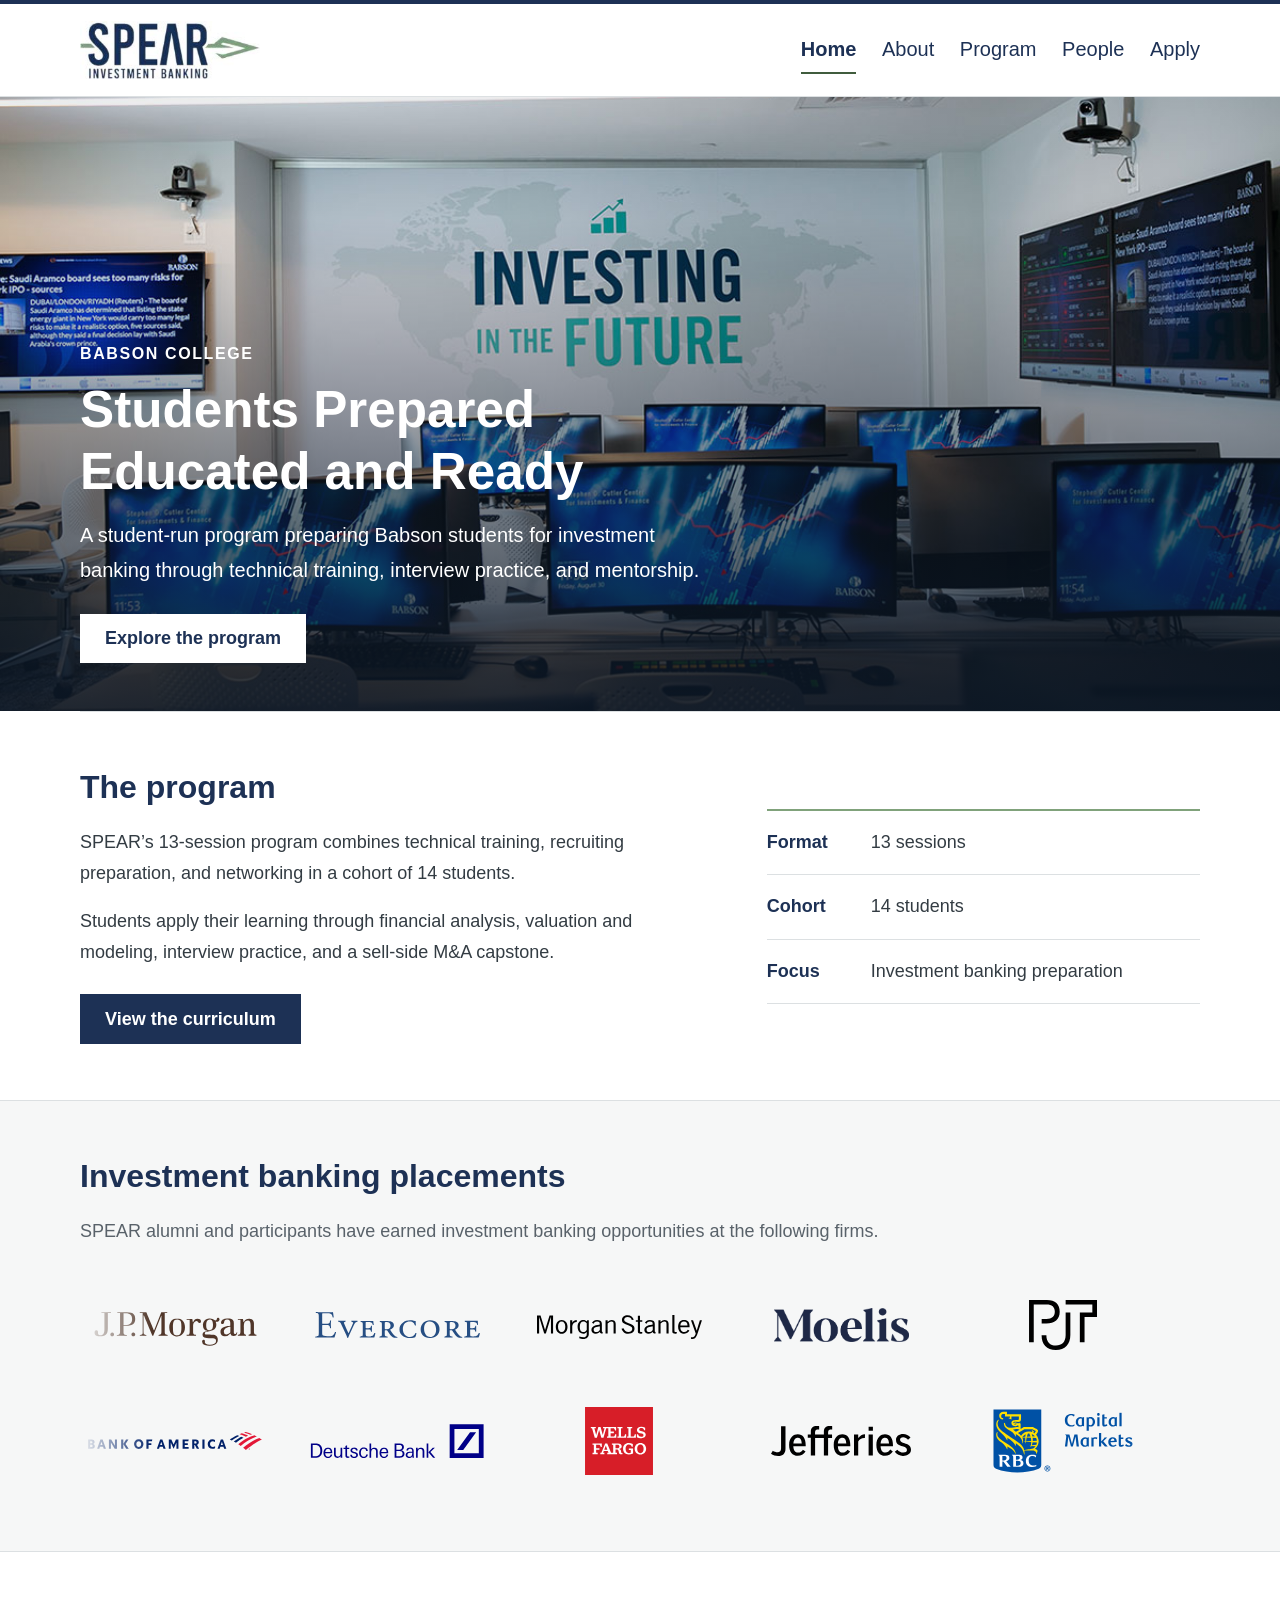
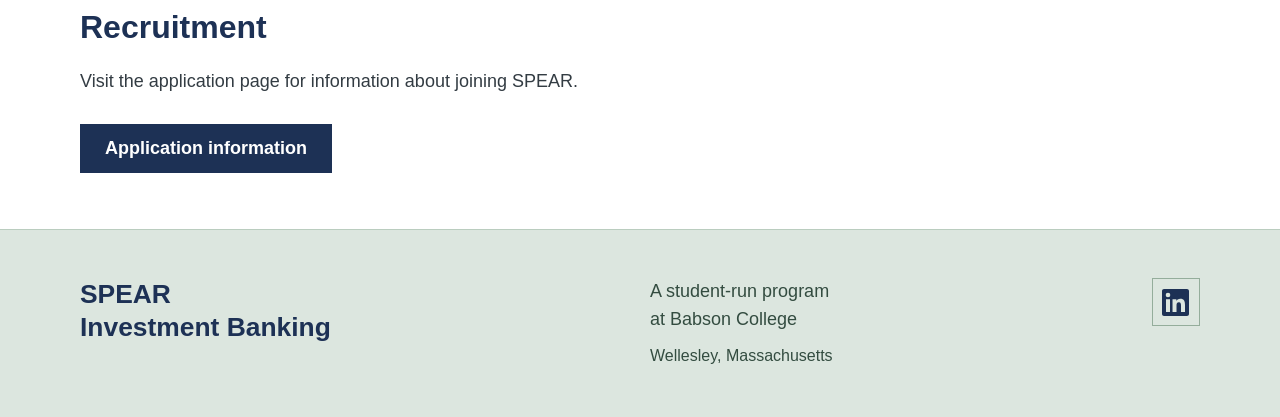
==== commit f713f6e5: "Refine facilitator biographies, footer layout, page imagery and navigation buttons" ====
--- a/index.html
+++ b/index.html
@@ -5,7 +5,7 @@
 <meta name="viewport" content="width=device-width, initial-scale=1">
 <title>Babson College | SPEAR Investment Banking</title>
 <meta name="description" content="SPEAR is a student-run investment banking preparation program at Babson College.">
-<link rel="stylesheet" href="styles.css?v=footer-cleanup-1">
+<link rel="stylesheet" href="styles.css?v=profiles-footer-2">
 </head>
 <body>
 <a class="skip-link" href="#main">Skip to content</a>
@@ -28,7 +28,7 @@
 <a class="button" href="program.html">Explore the program</a>
 </div>
 </section>
-<section class="section wrap overview"><div><h2>The program</h2><p>SPEAR’s 13-session program combines technical training, recruiting preparation, and networking in a cohort of 14 students.</p><p>Students apply their learning through financial analysis, valuation and modeling, interview practice, and a sell-side M&amp;A capstone.</p><a class="text-link" href="program.html">View the curriculum</a></div><dl class="program-facts"><div><dt>Format</dt><dd>13 sessions</dd></div><div><dt>Cohort</dt><dd>14 students</dd></div><div><dt>Focus</dt><dd>Investment banking preparation</dd></div></dl></section>
+<section class="section wrap overview"><div><h2>The program</h2><p>SPEAR’s 13-session program combines technical training, recruiting preparation, and networking in a cohort of 14 students.</p><p>Students apply their learning through financial analysis, valuation and modeling, interview practice, and a sell-side M&amp;A capstone.</p><a class="button" href="program.html">View the curriculum</a></div><dl class="program-facts"><div><dt>Format</dt><dd>13 sessions</dd></div><div><dt>Cohort</dt><dd>14 students</dd></div><div><dt>Focus</dt><dd>Investment banking preparation</dd></div></dl></section>
 <section class="section placement-section" id="placements"><div class="wrap"><h2>Investment banking placements</h2><p class="placement-description">SPEAR alumni and participants have earned investment banking opportunities at the following firms.</p><div class="logo-carousel" data-logo-carousel>
 <div class="logo-controls"><button class="logo-toggle" type="button" aria-controls="placement-logos" aria-pressed="false" hidden>Pause logos</button></div>
 <div class="logo-viewport" id="placement-logos" role="region" aria-label="Investment banking placement firm logos" tabindex="0">
@@ -60,8 +60,9 @@
 </div></div></section>
 <section class="section wrap recruitment-summary"><h2>Recruitment</h2><p>Visit the application page for information about joining SPEAR.</p><a class="button" href="apply.html">Application information</a></section></main>
 <footer class="site-footer"><div class="wrap footer-inner">
-<div><p class="footer-title">SPEAR Investment Banking</p><p>A student-run program at Babson College<br>Wellesley, Massachusetts</p></div>
-<a class="footer-linkedin" href="https://www.linkedin.com/company/spear-ib/" aria-label="SPEAR Investment Banking on LinkedIn"><svg viewBox="0 0 24 24" aria-hidden="true" focusable="false"><path fill="currentColor" d="M20.447 20.452h-3.554v-5.569c0-1.328-.027-3.037-1.852-3.037-1.853 0-2.136 1.445-2.136 2.939v5.667H9.351V9h3.414v1.561h.049c.476-.9 1.637-1.85 3.37-1.85 3.601 0 4.267 2.37 4.267 5.455v6.286zM5.337 7.433a2.062 2.062 0 1 1 0-4.124 2.062 2.062 0 0 1 0 4.124zM7.119 20.452H3.555V9h3.564v11.452zM22.225 0H1.771C.792 0 0 .774 0 1.729v20.542C0 23.227.792 24 1.771 24h20.451C23.2 24 24 23.227 24 22.271V1.729C24 .774 23.2 0 22.222 0z"/></svg><span>LinkedIn</span></a>
+<p class="footer-title">SPEAR<br>Investment Banking</p>
+<div class="footer-details"><p>A student-run program<br>at Babson College</p><p class="footer-location">Wellesley, Massachusetts</p></div>
+<a class="footer-linkedin" href="https://www.linkedin.com/company/spear-ib/" aria-label="SPEAR Investment Banking on LinkedIn"><svg viewBox="0 0 24 24" aria-hidden="true" focusable="false"><path fill="currentColor" d="M20.447 20.452h-3.554v-5.569c0-1.328-.027-3.037-1.852-3.037-1.853 0-2.136 1.445-2.136 2.939v5.667H9.351V9h3.414v1.561h.049c.476-.9 1.637-1.85 3.37-1.85 3.601 0 4.267 2.37 4.267 5.455v6.286zM5.337 7.433a2.062 2.062 0 1 1 0-4.124 2.062 2.062 0 0 1 0 4.124zM7.119 20.452H3.555V9h3.564v11.452zM22.225 0H1.771C.792 0 0 .774 0 1.729v20.542C0 23.227.792 24 1.771 24h20.451C23.2 24 24 23.227 24 22.271V1.729C24 .774 23.2 0 22.222 0z"/></svg></a>
 </div></footer>
 <script src="script.js?v=logo-rows-2" defer></script>
 </body>
--- a/styles.css
+++ b/styles.css
@@ -365,3 +365,38 @@
 .footer-linkedin { display: inline-flex; align-items: center; gap: .65rem; align-self: flex-start; min-height: 44px; font-size: 1.125rem; text-decoration: none; }
 .footer-linkedin svg { width: 28px; height: 28px; color: #0a66c2; }
 .footer-linkedin:hover span { text-decoration: underline; }
+
+/* Profile biographies, distinct page imagery, and a shared institutional footer. */
+.team-profile { display: flex; flex-direction: column; }
+.team-profile-content { flex: 1; display: flex; flex-direction: column; }
+.profile-bio { flex: 1; display: flex; flex-direction: column; }
+.profile-bio .profile-experience { margin-top: auto; padding-top: 1.5rem; }
+.profile-bio > p:first-child { margin-bottom: 1.5rem; }
+.about-opening { padding-block: 4rem; border-bottom: 2px solid var(--green); }
+.about-opening .intro { max-width: 56ch; font-size: clamp(1.35rem, 2vw, 1.65rem); }
+.about-principles { background: #edf2ee; }
+.about-principles .about-story > div { border-top: 2px solid var(--green); padding-top: 1.5rem; }
+.apply-visual { border-top: 6px solid var(--green); }
+.apply-visual > div { padding-block: 3rem; }
+.application-link { border: 1px solid var(--navy); padding: .8rem 1.25rem; margin-top: 1rem; font-weight: 600; min-height: 48px; }
+.application-link:hover { background: var(--navy); color: white; }
+.program-expectations { width: min(1120px, 88%); margin: 0 auto 4rem; padding: 3.5rem; border-left: 6px solid var(--green); }
+.program-expectations .wrap { width: 100%; }
+.expectations-inner { gap: 3rem; }
+.site-footer { background: #dce6df; border-top: 1px solid #bacdbf; padding-block: 3rem; }
+.footer-inner { display: grid; grid-template-columns: 1.15fr 1fr auto; align-items: start; gap: 3rem; }
+.footer-title { font-size: 1.65rem; font-weight: 700; line-height: 1.25; }
+.site-footer .footer-details p { font-size: 1.125rem; color: #334c40; margin: 0; line-height: 1.55; }
+.site-footer .footer-details .footer-location { margin-top: .65rem; font-size: 1rem; }
+.footer-linkedin { width: 48px; height: 48px; justify-content: center; align-self: start; border: 1px solid #94ad9b; }
+.footer-linkedin svg { width: 27px; height: 27px; color: var(--navy); }
+.footer-linkedin:hover { background: var(--navy); border-color: var(--navy); }
+.footer-linkedin:hover svg { color: white; }
+@media (max-width: 760px) {
+ .program-expectations { padding: 2rem; margin-bottom: 2.5rem; }
+ .footer-inner { grid-template-columns: minmax(0, 1fr) auto; gap: 1.5rem; }
+ .footer-details { grid-column: 1; grid-row: 2; }
+ .footer-linkedin { grid-column: 2; grid-row: 1; }
+ .footer-title { font-size: 1.5rem; }
+ .about-opening { padding-block: 2.5rem; }
+}
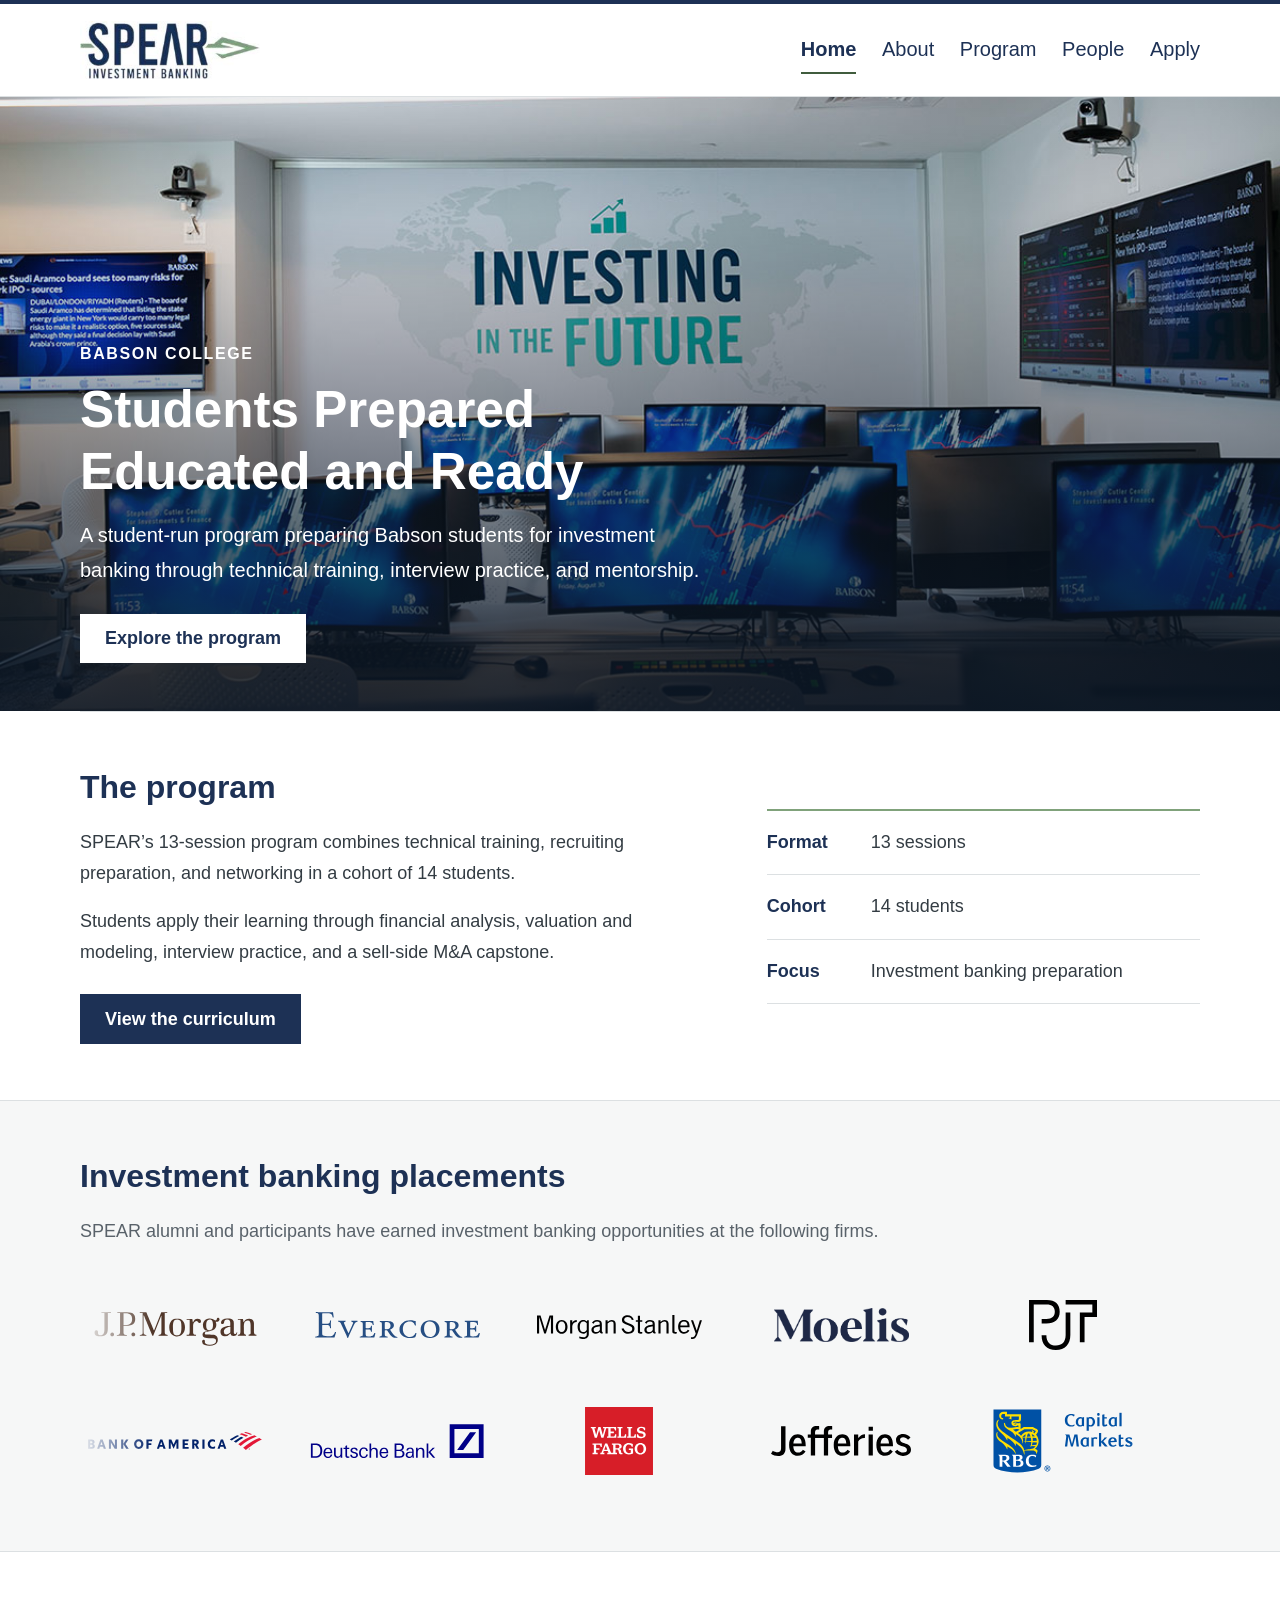
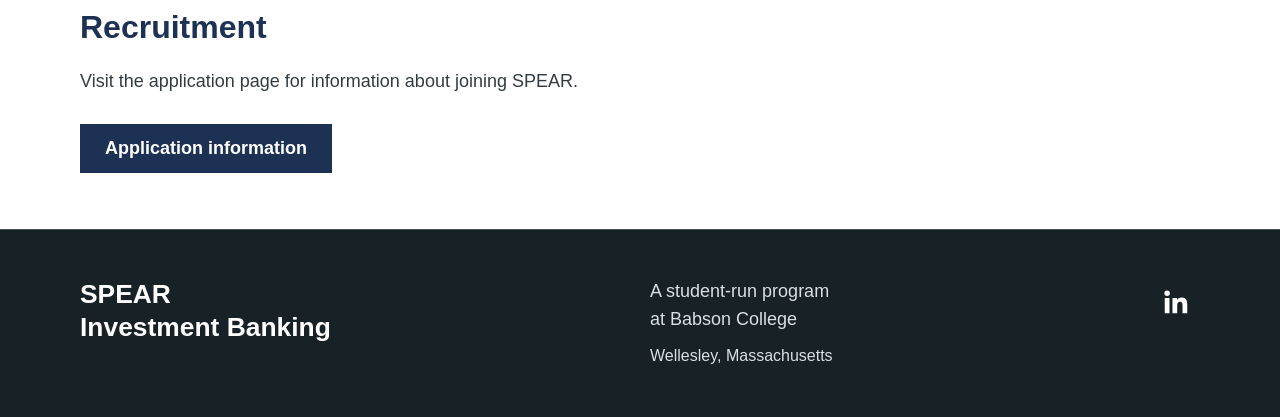
==== commit ef886e2e: "Use dark minimal footer and relevant program graphics; restore full-width expectations" ====
--- a/index.html
+++ b/index.html
@@ -5,7 +5,7 @@
 <meta name="viewport" content="width=device-width, initial-scale=1">
 <title>Babson College | SPEAR Investment Banking</title>
 <meta name="description" content="SPEAR is a student-run investment banking preparation program at Babson College.">
-<link rel="stylesheet" href="styles.css?v=profiles-footer-2">
+<link rel="stylesheet" href="styles.css?v=program-footer-3">
 </head>
 <body>
 <a class="skip-link" href="#main">Skip to content</a>
@@ -62,7 +62,7 @@
 <footer class="site-footer"><div class="wrap footer-inner">
 <p class="footer-title">SPEAR<br>Investment Banking</p>
 <div class="footer-details"><p>A student-run program<br>at Babson College</p><p class="footer-location">Wellesley, Massachusetts</p></div>
-<a class="footer-linkedin" href="https://www.linkedin.com/company/spear-ib/" aria-label="SPEAR Investment Banking on LinkedIn"><svg viewBox="0 0 24 24" aria-hidden="true" focusable="false"><path fill="currentColor" d="M20.447 20.452h-3.554v-5.569c0-1.328-.027-3.037-1.852-3.037-1.853 0-2.136 1.445-2.136 2.939v5.667H9.351V9h3.414v1.561h.049c.476-.9 1.637-1.85 3.37-1.85 3.601 0 4.267 2.37 4.267 5.455v6.286zM5.337 7.433a2.062 2.062 0 1 1 0-4.124 2.062 2.062 0 0 1 0 4.124zM7.119 20.452H3.555V9h3.564v11.452zM22.225 0H1.771C.792 0 0 .774 0 1.729v20.542C0 23.227.792 24 1.771 24h20.451C23.2 24 24 23.227 24 22.271V1.729C24 .774 23.2 0 22.222 0z"/></svg></a>
+<a class="footer-linkedin" href="https://www.linkedin.com/company/spear-ib/" aria-label="SPEAR Investment Banking on LinkedIn"><svg viewBox="0 0 24 24" aria-hidden="true" focusable="false"><path fill="currentColor" d="M20.447 20.452h-3.554v-5.569c0-1.328-.027-3.037-1.852-3.037-1.853 0-2.136 1.445-2.136 2.939v5.667H9.351V9h3.414v1.561h.049c.476-.9 1.637-1.85 3.37-1.85 3.601 0 4.267 2.37 4.267 5.455v6.286zM5.337 7.433a2.062 2.062 0 1 1 0-4.124 2.062 2.062 0 0 1 0 4.124zM7.119 20.452H3.555V9h3.564v11.452z"/></svg></a>
 </div></footer>
 <script src="script.js?v=logo-rows-2" defer></script>
 </body>
--- a/styles.css
+++ b/styles.css
@@ -380,23 +380,42 @@
 .apply-visual > div { padding-block: 3rem; }
 .application-link { border: 1px solid var(--navy); padding: .8rem 1.25rem; margin-top: 1rem; font-weight: 600; min-height: 48px; }
 .application-link:hover { background: var(--navy); color: white; }
-.program-expectations { width: min(1120px, 88%); margin: 0 auto 4rem; padding: 3.5rem; border-left: 6px solid var(--green); }
-.program-expectations .wrap { width: 100%; }
-.expectations-inner { gap: 3rem; }
-.site-footer { background: #dce6df; border-top: 1px solid #bacdbf; padding-block: 3rem; }
+
+
+
+.site-footer { background: #172126; border-top: 1px solid #465157; padding-block: 3rem; color: white; }
 .footer-inner { display: grid; grid-template-columns: 1.15fr 1fr auto; align-items: start; gap: 3rem; }
-.footer-title { font-size: 1.65rem; font-weight: 700; line-height: 1.25; }
-.site-footer .footer-details p { font-size: 1.125rem; color: #334c40; margin: 0; line-height: 1.55; }
+.footer-title { font-size: 1.65rem; font-weight: 700; line-height: 1.25; color: white; }
+.site-footer .footer-details p { font-size: 1.125rem; color: #d9e0e3; margin: 0; line-height: 1.55; }
 .site-footer .footer-details .footer-location { margin-top: .65rem; font-size: 1rem; }
-.footer-linkedin { width: 48px; height: 48px; justify-content: center; align-self: start; border: 1px solid #94ad9b; }
-.footer-linkedin svg { width: 27px; height: 27px; color: var(--navy); }
-.footer-linkedin:hover { background: var(--navy); border-color: var(--navy); }
+.footer-linkedin { width: 48px; height: 48px; justify-content: center; align-self: start; border: 0; }
+.footer-linkedin svg { width: 32px; height: 32px; color: white; }
+.footer-linkedin:hover { background: transparent; opacity: .75; }
 .footer-linkedin:hover svg { color: white; }
 @media (max-width: 760px) {
- .program-expectations { padding: 2rem; margin-bottom: 2.5rem; }
+
  .footer-inner { grid-template-columns: minmax(0, 1fr) auto; gap: 1.5rem; }
  .footer-details { grid-column: 1; grid-row: 2; }
  .footer-linkedin { grid-column: 2; grid-row: 1; }
  .footer-title { font-size: 1.5rem; }
  .about-opening { padding-block: 2.5rem; }
 }
+
+/* Program graphics describe the work without implying unrelated students are members. */
+.site-footer a:focus-visible { outline-color: white; }
+.mentor-visual { background: #e0e9e3; padding: 2.5rem; color: var(--navy); }
+.visual-kicker { font-size: .9375rem; text-transform: uppercase; letter-spacing: .1em; font-weight: 600; }
+.mentor-member { width: fit-content; margin: 2rem auto 0; padding: .7rem 2rem; background: var(--navy); color: white; font-size: 1.5rem; font-weight: 600; }
+.mentor-connections { position: relative; padding-top: 2rem; }
+.mentor-connections::before { content: ""; position: absolute; width: 1px; height: 2rem; background: #829b8c; top: 0; left: 50%; }
+.mentor-connections > div { display: flex; justify-content: space-between; align-items: baseline; gap: 1rem; border-top: 1px solid #a4b9ad; padding-block: .85rem; }
+.mentor-connections strong { font-size: 1.125rem; }
+.mentor-connections span { font-size: 1rem; color: #40584b; text-align: right; }
+.capstone-visual { background: #e8ecf1; padding: 2rem; }
+.capstone-document { background: white; padding: 2rem; border-top: 5px solid var(--navy); box-shadow: 8px 8px 0 #ccd5df; }
+.capstone-document-title { font-size: clamp(2rem, 3vw, 2.75rem); font-weight: 700; color: var(--navy); line-height: 1.15; margin-block: 1.25rem 1.75rem; }
+.capstone-methods p { padding-block: .45rem; border-top: 1px solid var(--line); font-size: 1.0625rem; margin: 0; }
+@media (max-width: 1000px) {
+ .mentor-visual, .capstone-visual { padding: 1.5rem; }
+ .capstone-document { padding: 1.5rem; }
+}
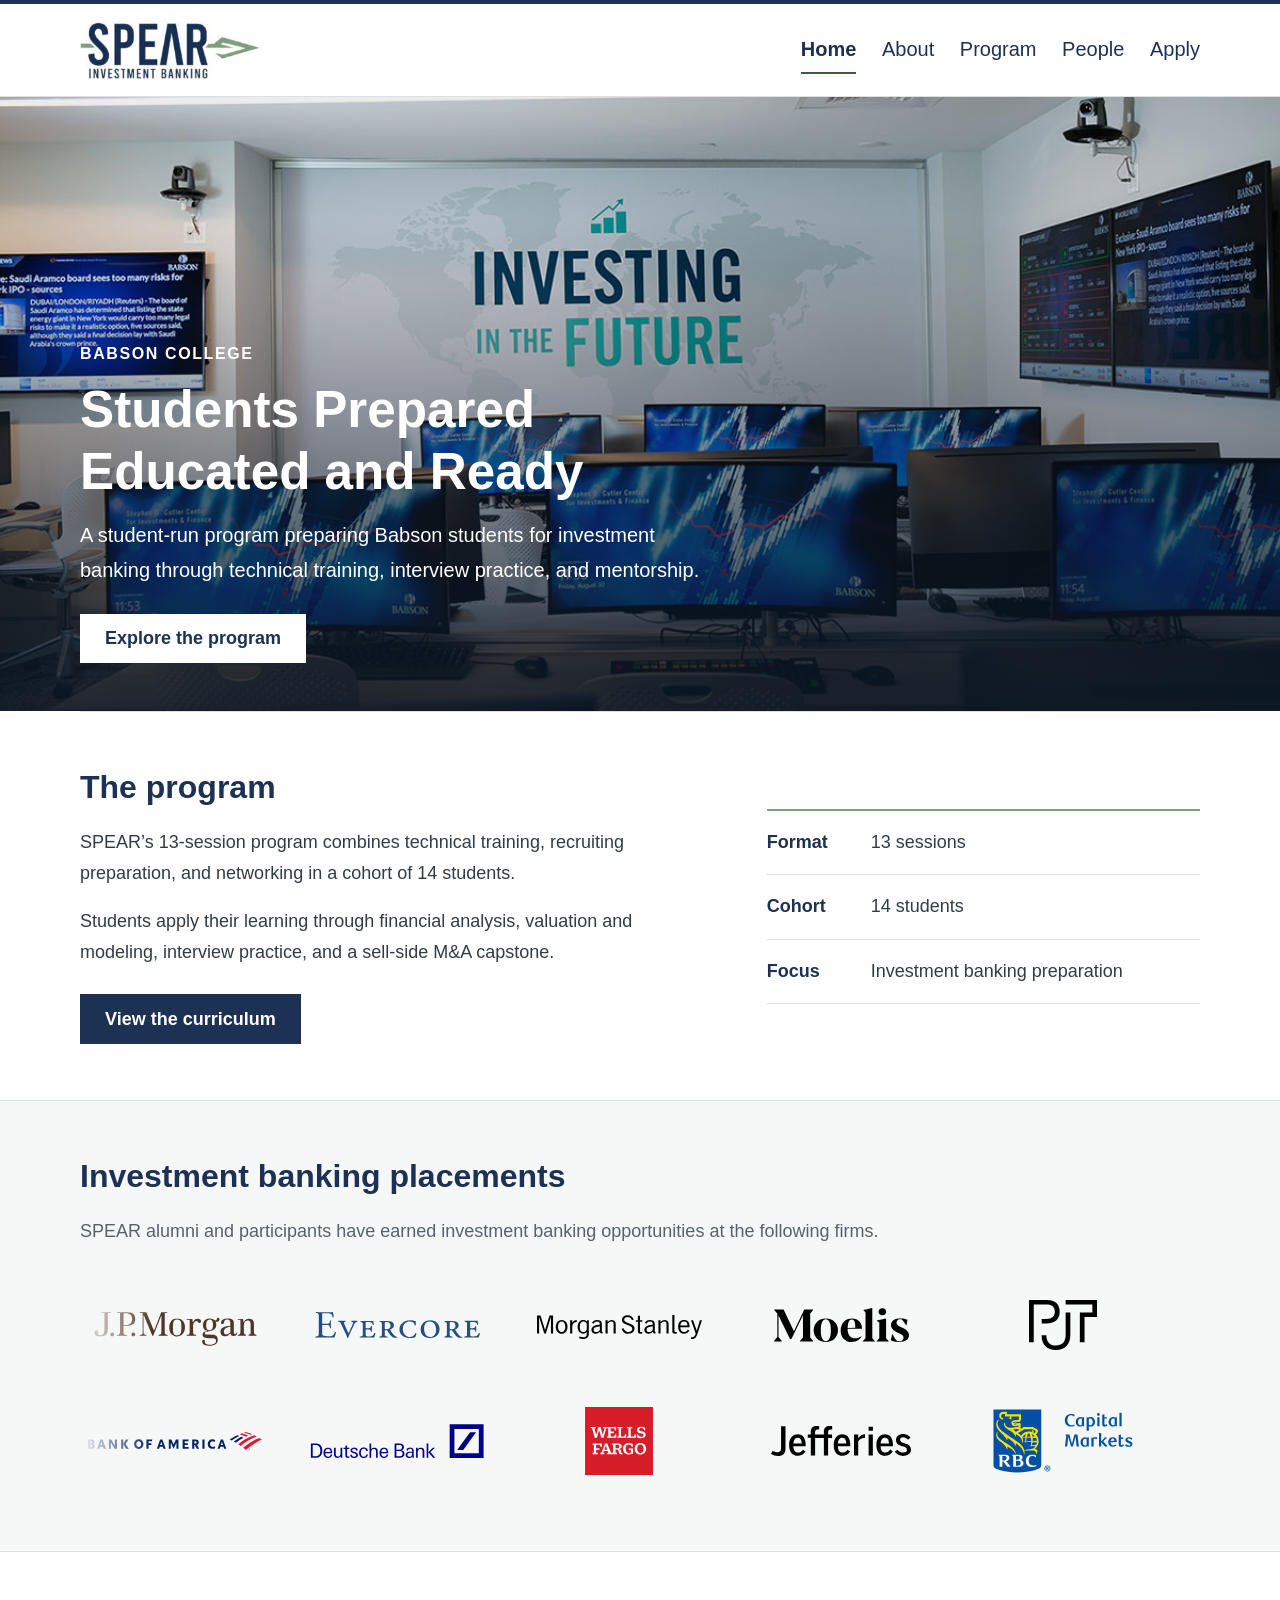
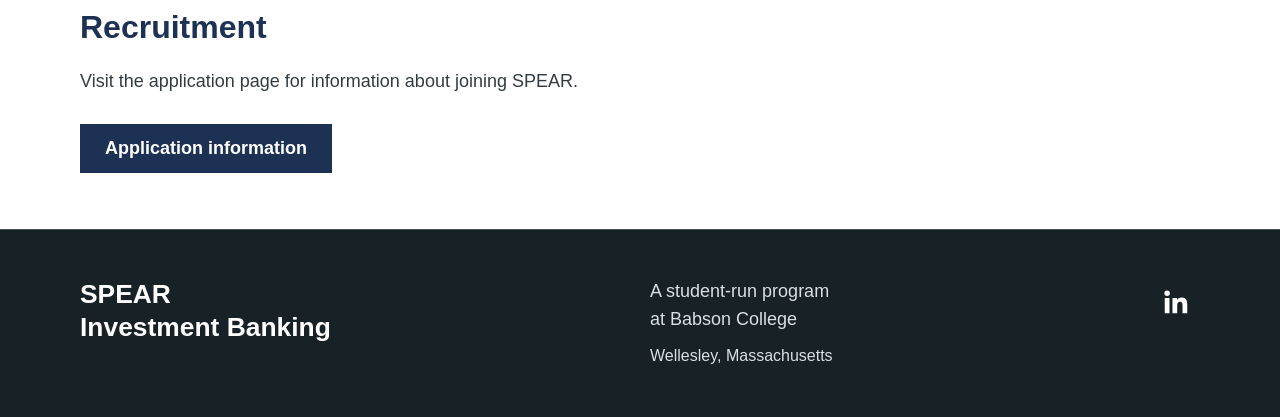
==== commit 7622384d: "Clean repository documentation, polish facilitator bios and upgrade placement logos" ====
--- a/index.html
+++ b/index.html
@@ -5,7 +5,7 @@
 <meta name="viewport" content="width=device-width, initial-scale=1">
 <title>Babson College | SPEAR Investment Banking</title>
 <meta name="description" content="SPEAR is a student-run investment banking preparation program at Babson College.">
-<link rel="stylesheet" href="styles.css?v=program-footer-3">
+<link rel="stylesheet" href="styles.css?v=polish-1">
 </head>
 <body>
 <a class="skip-link" href="#main">Skip to content</a>
@@ -36,7 +36,7 @@
 <li><img src="images/firms/jpmorgan.svg" alt="J.P. Morgan" width="180" height="56" decoding="async"><span class="logo-fallback" hidden>J.P. Morgan</span></li>
 <li><img src="images/firms/evercore.svg" alt="Evercore" width="180" height="56" decoding="async"><span class="logo-fallback" hidden>Evercore</span></li>
 <li><img src="images/firms/morgan-stanley.svg" alt="Morgan Stanley" width="180" height="56" decoding="async"><span class="logo-fallback" hidden>Morgan Stanley</span></li>
-<li><img src="images/firms/moelis.png" alt="Moelis" width="180" height="56" decoding="async"><span class="logo-fallback" hidden>Moelis</span></li>
+<li><img src="images/firms/moelis.svg" alt="Moelis" width="180" height="56" decoding="async"><span class="logo-fallback" hidden>Moelis</span></li>
 <li><img src="images/firms/pjt.svg" alt="PJT Partners" width="180" height="56" decoding="async"><span class="logo-fallback" hidden>PJT Partners</span></li>
 <li><img src="images/firms/houlihan-lokey.svg" alt="Houlihan Lokey" width="180" height="56" decoding="async"><span class="logo-fallback" hidden>Houlihan Lokey</span></li>
 <li><img src="images/firms/william-blair.svg" alt="William Blair" width="180" height="56" decoding="async"><span class="logo-fallback" hidden>William Blair</span></li>
@@ -50,7 +50,7 @@
 <li><img src="images/firms/wells-fargo.svg" alt="Wells Fargo" width="180" height="56" decoding="async"><span class="logo-fallback" hidden>Wells Fargo</span></li>
 <li><img src="images/firms/jefferies.svg" alt="Jefferies" width="180" height="56" decoding="async"><span class="logo-fallback" hidden>Jefferies</span></li>
 <li><img src="images/firms/rbc.svg" alt="RBC Capital Markets" width="180" height="56" decoding="async"><span class="logo-fallback" hidden>RBC Capital Markets</span></li>
-<li><img src="images/firms/rothschild.png" alt="Rothschild &amp; Co" width="180" height="56" decoding="async"><span class="logo-fallback" hidden>Rothschild &amp; Co</span></li>
+<li><img src="images/firms/rothschild.svg" alt="Rothschild &amp; Co" width="180" height="56" decoding="async"><span class="logo-fallback" hidden>Rothschild &amp; Co</span></li>
 <li><img src="images/firms/guggenheim.svg" alt="Guggenheim Partners" width="180" height="56" decoding="async"><span class="logo-fallback" hidden>Guggenheim Partners</span></li>
 <li><img src="images/firms/bmo.svg" alt="BMO" width="180" height="56" decoding="async"><span class="logo-fallback" hidden>BMO</span></li>
 <li><img src="images/firms/raymond-james.svg" alt="Raymond James" width="180" height="56" decoding="async"><span class="logo-fallback" hidden>Raymond James</span></li>
@@ -62,7 +62,7 @@
 <footer class="site-footer"><div class="wrap footer-inner">
 <p class="footer-title">SPEAR<br>Investment Banking</p>
 <div class="footer-details"><p>A student-run program<br>at Babson College</p><p class="footer-location">Wellesley, Massachusetts</p></div>
-<a class="footer-linkedin" href="https://www.linkedin.com/company/spear-ib/" aria-label="SPEAR Investment Banking on LinkedIn"><svg viewBox="0 0 24 24" aria-hidden="true" focusable="false"><path fill="currentColor" d="M20.447 20.452h-3.554v-5.569c0-1.328-.027-3.037-1.852-3.037-1.853 0-2.136 1.445-2.136 2.939v5.667H9.351V9h3.414v1.561h.049c.476-.9 1.637-1.85 3.37-1.85 3.601 0 4.267 2.37 4.267 5.455v6.286zM5.337 7.433a2.062 2.062 0 1 1 0-4.124 2.062 2.062 0 0 1 0 4.124zM7.119 20.452H3.555V9h3.564v11.452z"/></svg></a>
+<a class="footer-linkedin" href="https://www.linkedin.com/company/spear-ib/home/" aria-label="SPEAR Investment Banking on LinkedIn"><svg viewBox="0 0 24 24" aria-hidden="true" focusable="false"><path fill="currentColor" d="M20.447 20.452h-3.554v-5.569c0-1.328-.027-3.037-1.852-3.037-1.853 0-2.136 1.445-2.136 2.939v5.667H9.351V9h3.414v1.561h.049c.476-.9 1.637-1.85 3.37-1.85 3.601 0 4.267 2.37 4.267 5.455v6.286zM5.337 7.433a2.062 2.062 0 1 1 0-4.124 2.062 2.062 0 0 1 0 4.124zM7.119 20.452H3.555V9h3.564v11.452z"/></svg></a>
 </div></footer>
 <script src="script.js?v=logo-rows-2" defer></script>
 </body>
--- a/styles.css
+++ b/styles.css
@@ -85,7 +85,7 @@
 }
 @media (prefers-reduced-motion: reduce) { html { scroll-behavior: auto; } }
 
-/* The supplied Cutler photo fills the hero; shading is vertical, not a white fade. */
+/* Homepage photograph and vertical contrast overlay. */
 .home-hero { position: relative; isolation: isolate; overflow: hidden; background: var(--navy); min-height: clamp(540px, 48vw, 650px); display: flex; align-items: flex-end; }
 .hero-backdrop { position: absolute; inset: 0; width: 100%; height: 100%; object-fit: cover; object-position: center 40%; z-index: -2; }
 .hero-shade { position: absolute; inset: 0; background: linear-gradient(180deg, rgba(12,24,39,.08) 20%, rgba(12,24,39,.38) 48%, rgba(12,24,39,.9) 100%); z-index: -1; }
@@ -267,7 +267,7 @@
 .linkedin-link:hover { color: var(--navy); }
 .people-page .team-directory { padding-top: 1rem; }
 
-/* Facilitator portraits supplied by the site owner. */
+/* Facilitator portrait layout. */
 .people-page .directory-person { grid-template-columns: 180px minmax(0, 1fr) minmax(0, 1.35fr); align-items: center; gap: 2rem; }
 .person-portrait { width: 180px; aspect-ratio: 1; overflow: hidden; background: var(--surface); }
 .person-portrait img { width: 100%; height: 100%; object-fit: cover; object-position: center; }
@@ -419,3 +419,41 @@
  .mentor-visual, .capstone-visual { padding: 1.5rem; }
  .capstone-document { padding: 1.5rem; }
 }
+
+/* About: founding history, original cohort, and guiding principles. */
+.founding-story { display: grid; grid-template-columns: 1fr 1.15fr; gap: 4rem; align-items: center; padding-block: 4rem; }
+.founding-story h2, .evolving-story h2 { margin-bottom: 1.5rem; }
+.founding-photo img { width: 100%; height: auto; }
+.founding-photo figcaption { font-size: 1rem; color: var(--muted); padding-top: .75rem; }
+.evolving-story { display: grid; grid-template-columns: 1fr 1.6fr; gap: 4rem; padding-block: 3rem 4rem; border-top: 1px solid var(--line); }
+.history-principles { background: #edf2ee; padding-block: 3.5rem; }
+.history-principle-grid { display: grid; grid-template-columns: 1fr 1fr; gap: 2.5rem 4rem; margin-top: 2.5rem; }
+.history-principle-grid article { border-top: 2px solid var(--green); padding-top: 1.25rem; }
+.history-principle-grid h3 { margin-bottom: 1rem; }
+.about-joining { display: flex; justify-content: space-between; align-items: center; gap: 4rem; }
+.about-joining > div { max-width: 65ch; }
+.about-joining .button { flex-shrink: 0; margin-top: 0; }
+@media (max-width: 900px) {
+ .founding-story, .evolving-story { gap: 2.5rem; }
+ .about-joining { align-items: flex-start; flex-direction: column; gap: 1.5rem; }
+}
+@media (max-width: 640px) {
+ .founding-story, .evolving-story, .history-principle-grid { grid-template-columns: 1fr; }
+ .founding-story { padding-block: 2.5rem; }
+ .evolving-story { padding-block: 2.5rem; gap: 0; }
+ .history-principles { padding-block: 2.5rem; }
+}
+
+/* Current cohort alongside the history of student-led teaching. */
+.about-history-page .evolving-story { grid-template-columns: 1.15fr 1fr; align-items: center; padding-block: 4rem; }
+.cohort-photo img { width: 100%; height: auto; aspect-ratio: 1; object-fit: cover; object-position: center bottom; }
+.about-history-page .about-joining { border-top: 1px solid var(--line); }
+@media (max-width: 640px) {
+ .about-history-page .evolving-story { grid-template-columns: 1fr; gap: 2rem; padding-block: 2.5rem; }
+ .about-history-page .evolving-story > div { grid-row: 1; }
+}
+
+/* Official Moelis wordmark is white; render it dark on the placement surface. */
+.logo-group img[src*="moelis.svg"] { filter: brightness(0); --logo-width: 135px; --logo-height: 40px; }
+.logo-group img[src*="houlihan-lokey"] { --logo-width: 185px; }
+.logo-group img[src*="raymond-james"] { --logo-width: 190px; }
